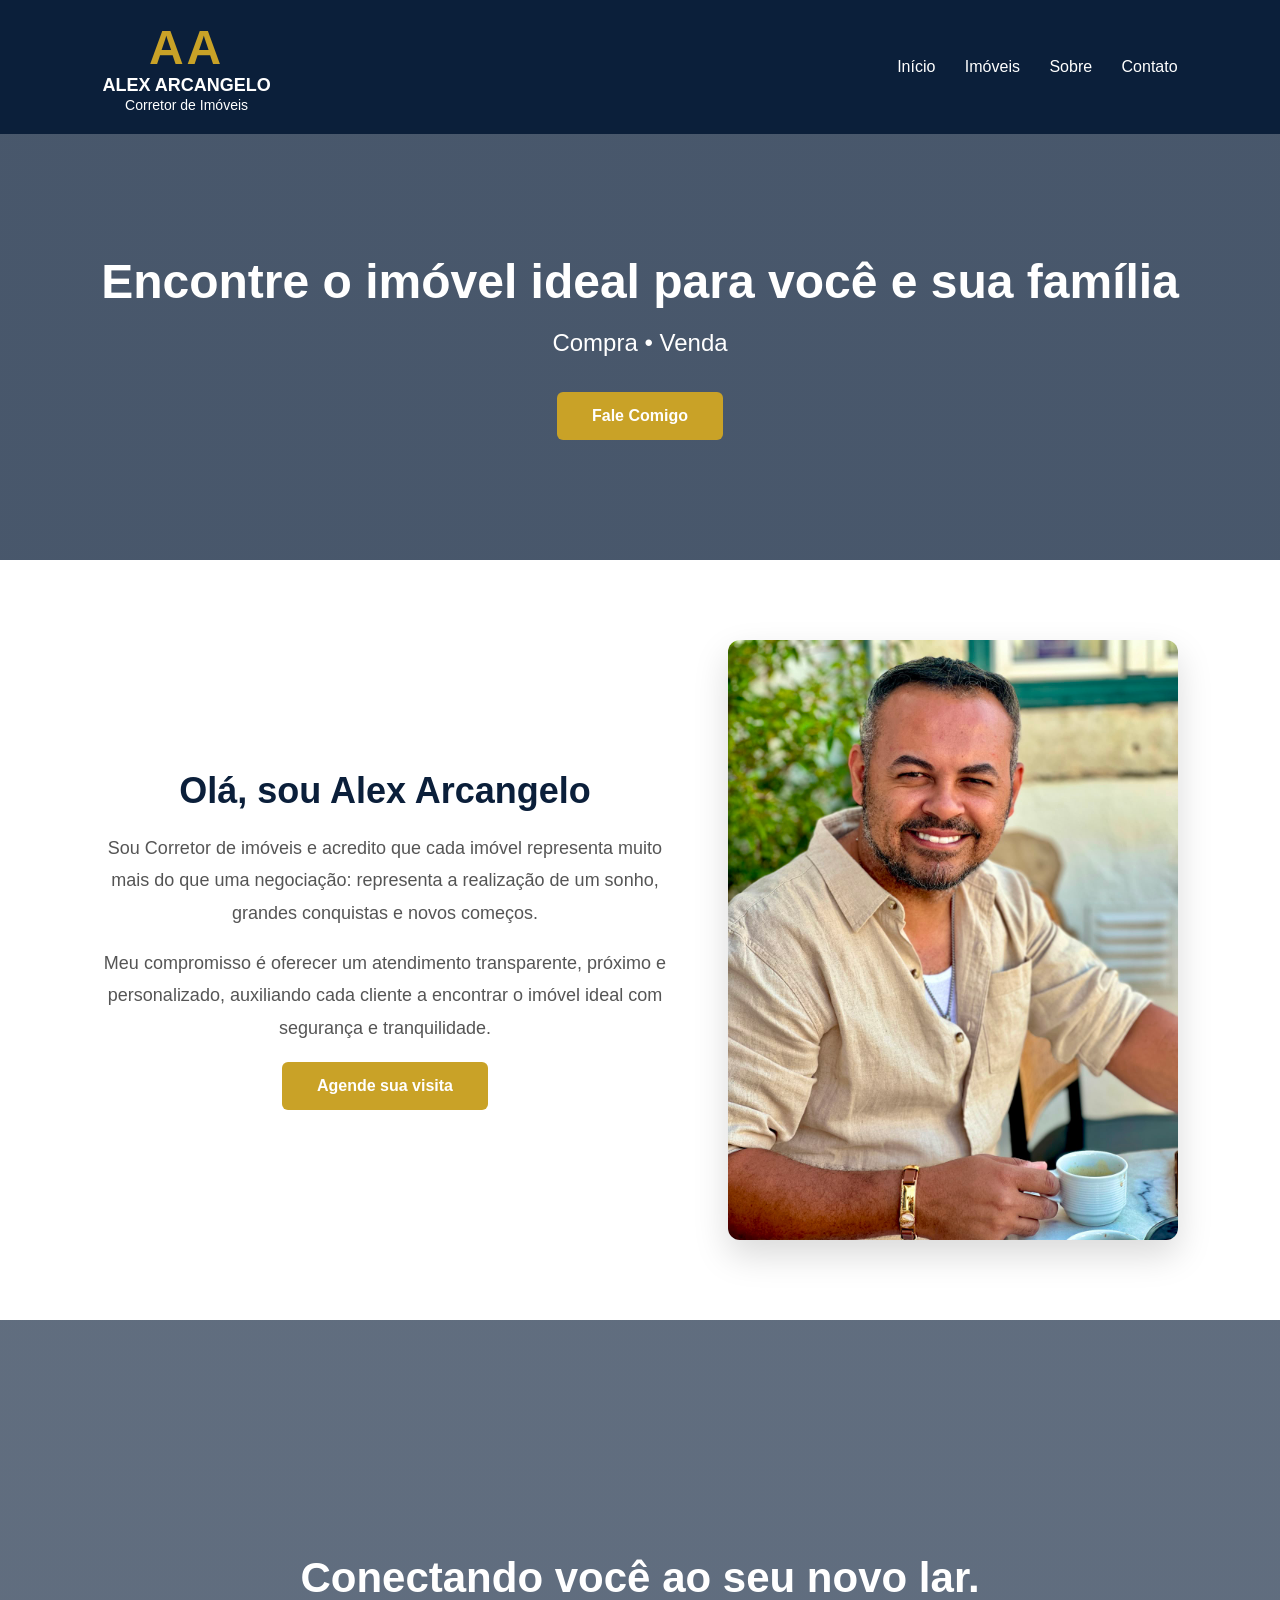
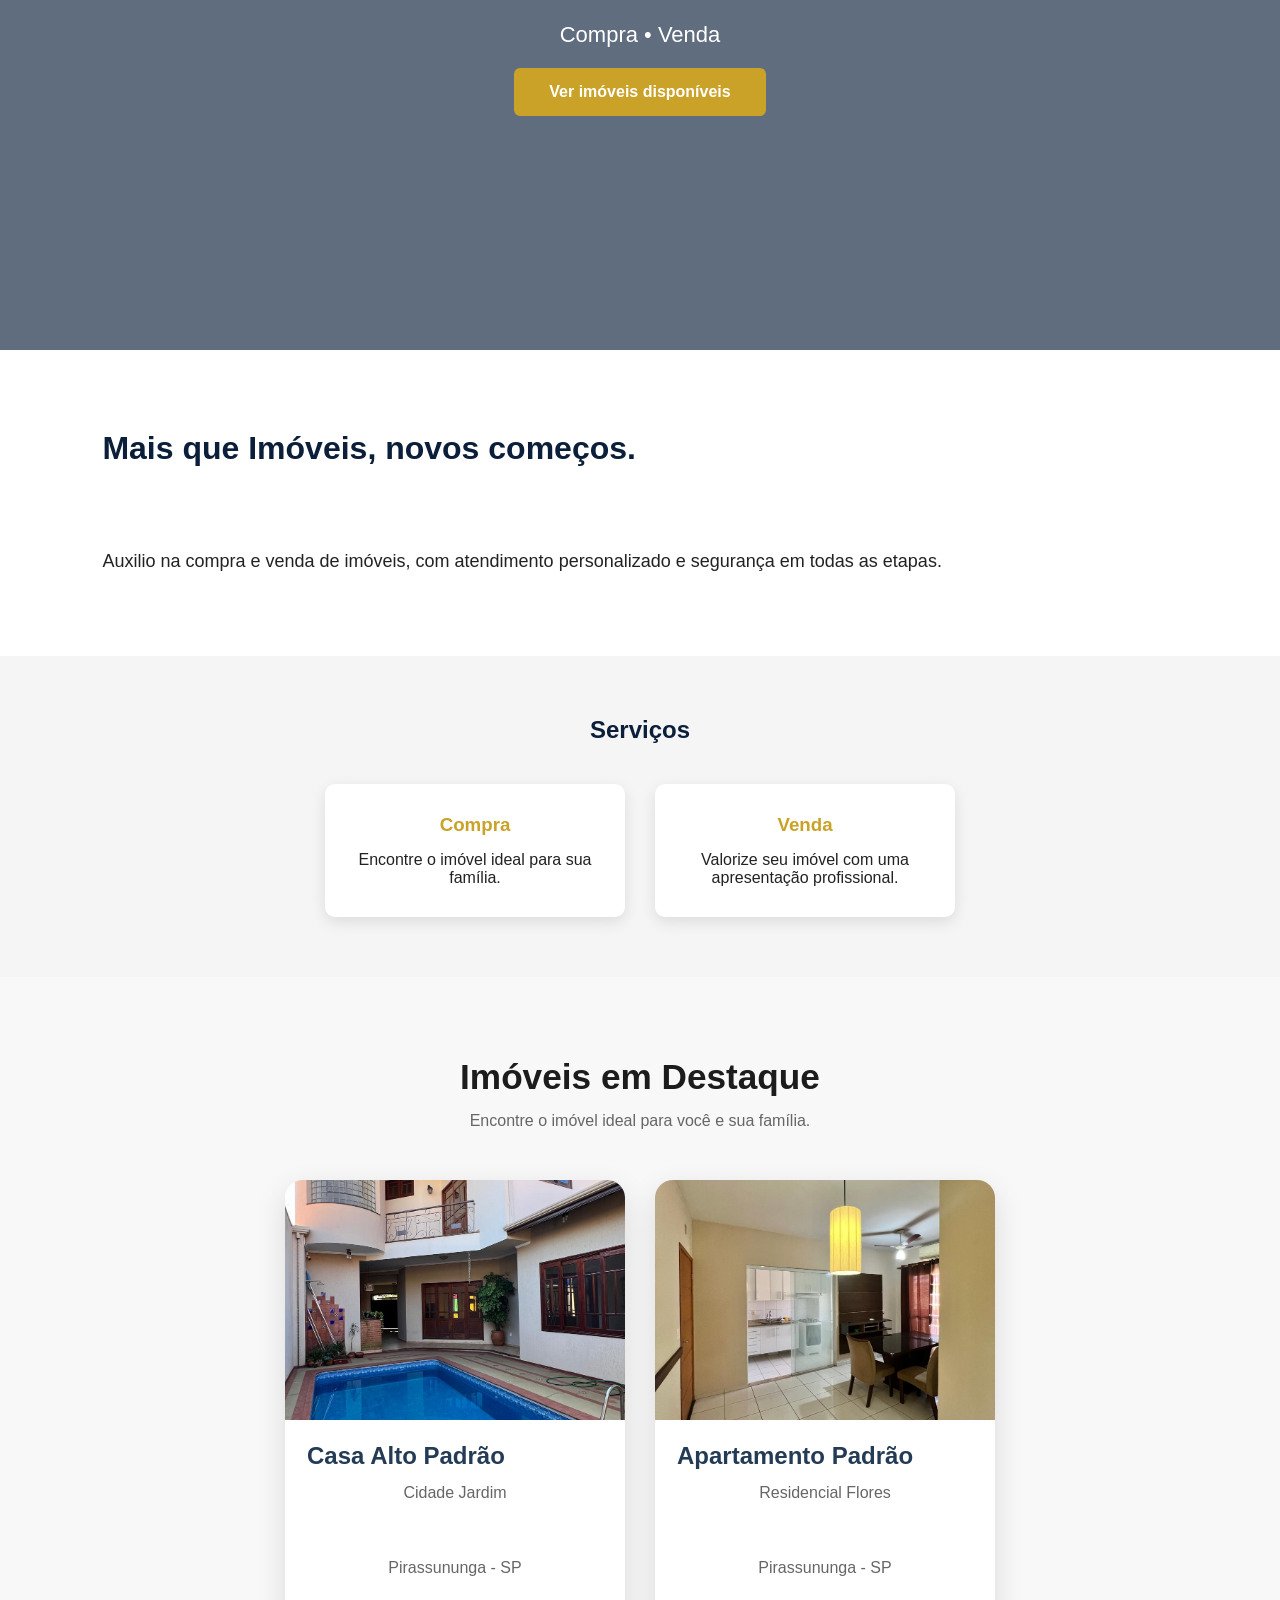
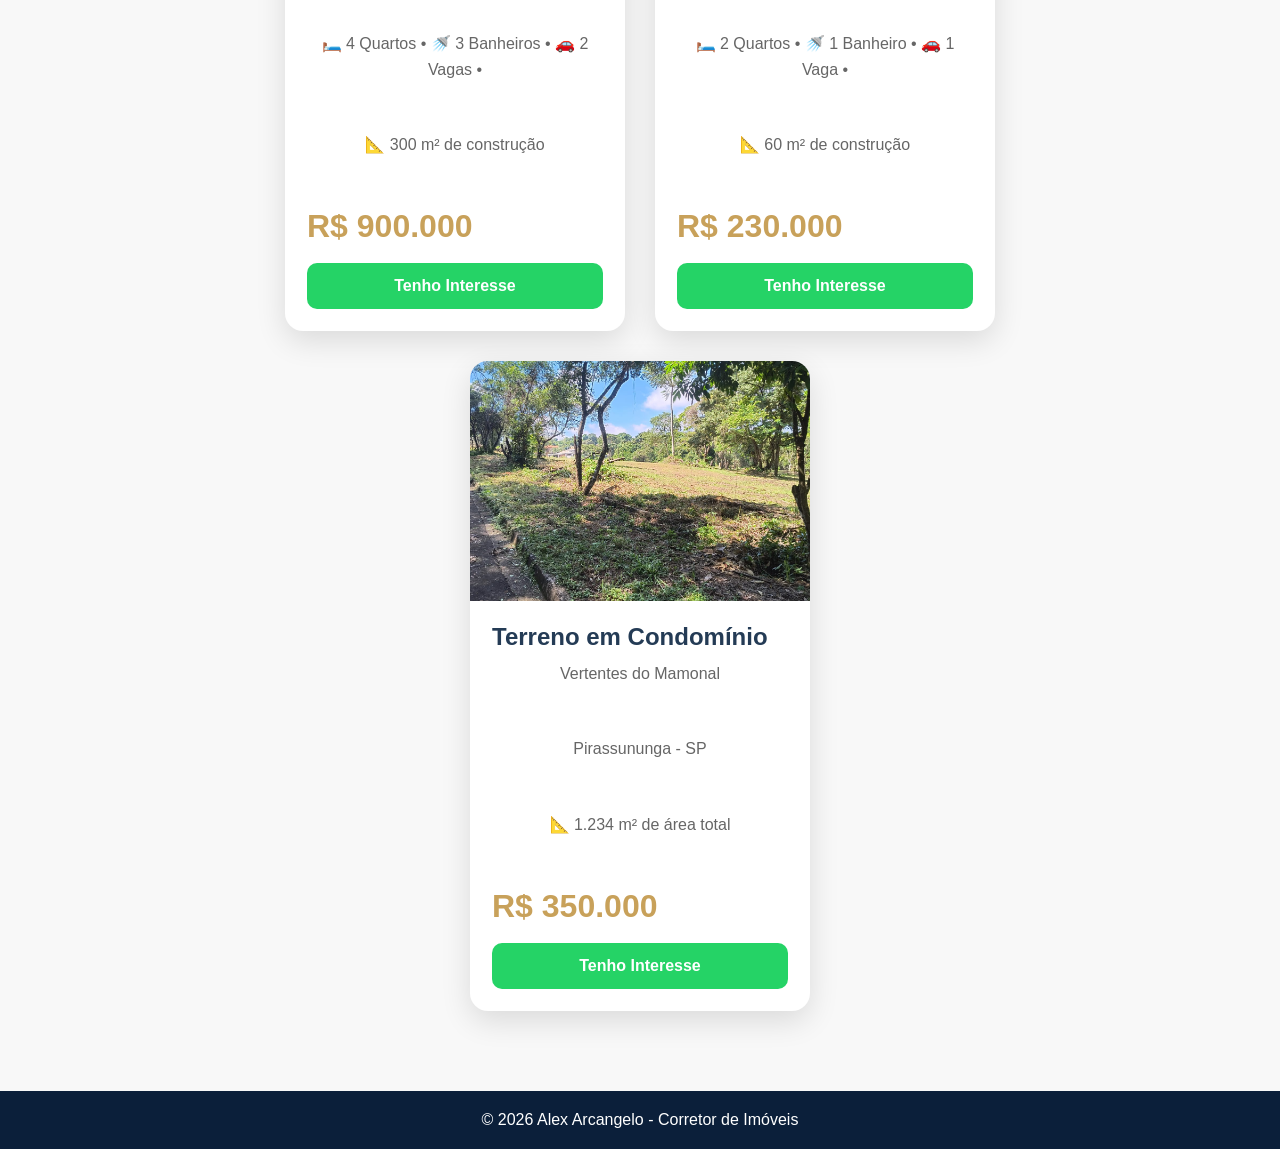
==== index.html @ 47113213 "Add files via upload Primeira versão do site" ====
<!DOCTYPE html>
<html lang="pt-BR">

<head>
    <meta charset="UTF-8">
    <meta name="viewport" content="width=device-width, initial-scale=1.0">
    <title>Alex Arcangelo | Corretor de Imóveis</title>
    <link rel="stylesheet" href="css/style.css">
</head>

<body>

<header>
    <div class="logo">
        <h1>AA</h1>
        <p>ALEX ARCANGELO</p>
        <span>Corretor de Imóveis</span>
    </div>

    <nav>
        <a href="#">Início</a>
        <a href="Imoveis.html">Imóveis</a>
        <a href="#">Sobre</a>
        <a href="contato.html">Contato</a>
    </nav>
</header>

<section class="hero">
    <h2>Encontre o imóvel ideal para você e sua família</h2>

    <p>Compra • Venda </p>

    <a href="https://wa.me/5519991650847" class="botao" target="_blank" rel="noopener">
        Fale Comigo
    </a>
</section>

<section class="sobre">

    <div class="sobre-texto">

        <h2>Olá, sou Alex Arcangelo</h2>

        <p>
            Sou Corretor de imóveis e acredito que cada imóvel representa muito mais do que uma negociação: representa a realização de um sonho, grandes conquistas e novos começos.
        </p>

        <p>
            Meu compromisso é oferecer um atendimento transparente, próximo e personalizado, auxiliando cada cliente a encontrar o imóvel ideal com segurança e tranquilidade.
        </p>

        <a href="https://wa.me/5519991650847" class="botao" target="_blank" rel="noopener">
            Agende sua visita
        </a>

    </div>

    <img src="images/alex.jpg" alt="Alex Arcangelo">

</section>


<section class="banner">

    <div class="banner-texto">
        <h2>Conectando você ao seu novo lar.</h2>

        <p>
            Compra • Venda
        </p>

        <a class="botao" href="#imoveis">
            Ver imóveis disponíveis
        </a>
    
    </div>

</section>


<section class="sobre">

<h2>Mais que Imóveis, novos começos.</h2>

<p>
Auxilio na compra e venda de imóveis, com atendimento personalizado e segurança em todas as etapas.
</p>

</section>

<section class="servicos">

<h2>Serviços</h2>

<div class="cards">

<div>
<h3>Compra</h3>
<p>Encontre o imóvel ideal para sua família.</p>
</div>

<div>
<h3>Venda</h3>
<p>Valorize seu imóvel com uma apresentação profissional.</p>
</div>

</div>

</section>


<!-- IMÓVEIS EM DESTAQUE -->
<section id="imoveis" class="imoveis">
    <div class="container">

        <h2>Imóveis em Destaque</h2>

        <p class="subtitulo">
            Encontre o imóvel ideal para você e sua família.
        </p>

        <div class="cards-imoveis">

            <!-- Imóvel 1 -->
            <article class="card-imovel">
                <img src="images/imovel1.jpg" alt="Casa à venda">

                <div class="card-conteudo">

                                   
                    <div class="card-info">

                        <h3>Casa Alto Padrão</h3>

                        <p> Cidade Jardim</p>

                        <p> Pirassununga - SP</p>

                        <p>             
                                      
                           🛏️ 4 Quartos •

                            🚿 3 Banheiros •

                            🚗 2 Vagas •
                        </p>

                        <p>📐 300 m² de construção</p>

                        <div class="preco">
                            R$ 900.000
                        </div>

                        <a class="botao-whatsapp"
                        href="https://wa.me/5519991650847"
                        target="_blank"
                        rel="noopener">
                        Tenho Interesse
                        </a>

                    </div>

                    
                </div>

            </article>

            <!-- Imóvel 2 -->
            <article class="card-imovel">
                <img src="images/imovel2.jpg" alt="Apartamento">

                <div class="card-conteudo">

                
                    <div class="card-info">

                        <h3>Apartamento Padrão</h3>

                        <p> Residencial Flores</p>

                        <p> Pirassununga - SP</p>

                        <p>

                           🛏️ 2 Quartos •

                           🚿 1 Banheiro •

                           🚗 1 Vaga •
                        </p>

                        <p>📐 60 m² de construção</p>

                        <div class="preco">
                            R$ 230.000
                        </div>

                        <a class="botao-whatsapp"
                        href="https://wa.me/5519991650847"
                        target="_blank"
                        rel="noopener">
                        Tenho Interesse
                        </a>
                        
                        
                    </div>

                    
                </div>

            </article>

            <!-- Imóvel 3 -->
            <article class="card-imovel">
                <img src="images/imovel3.jpg" alt="Terreno">

                <div class="card-conteudo">

                                              
                    <div class="card-info">

                        <h3>Terreno em Condomínio</h3>

                        <p> Vertentes do Mamonal</p>

                        <p> Pirassununga - SP</p>

                        <p>📐 1.234 m² de área total</p>

                        <div class="preco">
                            R$ 350.000
                        </div>

                        <a class="botao-whatsapp"
                        href="https://wa.me/5519991650847"
                        target="_blank"
                        rel="noopener">
                        Tenho Interesse
                        </a>
                        

                    </div>

                                        
                </div>

            </article>

        </div>

    </div>
</section>

<footer>
<p>
&copy; 2026 Alex Arcangelo - Corretor de Imóveis
</p>


</footer>

<script src="js/script.js"></script>

</body>

</html>
---- css/style.css ----
* {
    margin: 0;
    padding: 0;
    box-sizing: border-box;
    font-family: Arial, Helvetica, sans-serif;
}

body {

    color: #222;

    background-color: #ffffff;
    
    overflow-x:hidden;
    
}

/* CABEÇALHO */

header {
    width: 100%;
    padding: 20px 8%;
    display: flex;
    justify-content: space-between;
    align-items: center;
    background-color: #0b1f3a;
    color: white;
}

   
.logo {
    text-align: center;
}

.logo h1 {
    font-size: 48px;
    color: #c9a227;
    letter-spacing: 3px;
}

.logo p {
    font-size: 18px;
    font-weight: bold;
}

.logo span {
    font-size: 14px;
}


/* MENU */

nav a {
    color: white;
    text-decoration: none;
    margin-left: 25px;
    font-size: 16px;
}

nav a:hover {
    color:#c9a227;
}


/* BANNER */

.banner {

    height: 70vh;

    background:
    linear-gradient(
    rgba(11,31,58,0.65),
    rgba(11,31,58,0.65)
    ),
    url("../images/casa.jpg");

    background-size: cover;
    background-position: center;

    text-align: center;
    color: white;

    display:flex;
    justify-content:center;
    align-items:center;
    padding:20px;

}


.banner-texto h2 {

    font-size: 42px;
    max-width: 700px;

}


.banner-texto p {

    font-size: 22px;
    margin: 20px 0;

}


.botao {

    display: inline-block;
    padding: 15px 30px;

    background-color: #c9a227;
    color: white;

    text-decoration: none;
    border-radius: 5px;

    font-weight: bold;

}


/* SOBRE */

.sobre {

    padding: 60px 10%;
    text-align: center;

}


.sobre h2 {

    color: #0b1f3a;
    font-size: 32px;
    margin-bottom: 20px;

}


.sobre p {

    font-size: 18px;
    line-height: 1.6;

}


/* SERVIÇOS */

.servicos {

    padding: 60px 10%;
    background-color: #f5f5f5;
    text-align: center;

}


.servicos h2 {

    color: #0b1f3a;
    margin-bottom: 40px;

}


.cards {

    display: flex;
    justify-content: center;
    gap: 30px;

}


.cards div {

    background:white;
    padding:30px;
    width:300px;

    border-radius:10px;

    box-shadow:0 5px 15px rgba(0,0,0,0.1)

}


.cards h3 {

    color:#c9a227;
    margin-bottom:15px;

}


/* RODAPÉ */

footer {

    background:#0b1f3a;
    color:white;

    text-align:center;

    padding:20px;

}


/* HERO */

.hero {
    background: linear-gradient(rgba(11,31,58,0.75), rgba(11,31,58,0.75)),
    url("../images/banner.jpg") center/cover;
    color: white;
    text-align: center;
    padding: 120px 20px;
}

.hero h2 {
    font-size: 48px;
    margin-bottom: 20px;
}

.hero p {
    font-size: 24px;
    margin-bottom: 35px;
}

.botao {
    display: inline-block;
    background: #c9a227;
    color: white;
    text-decoration: none;
    padding: 15px 35px;
    border-radius: 6px;
    font-weight: bold;
    transition: 0.3s;
}

.botao:hover {
    background: #a8841d;
}

/* SOBRE */

.sobre {
    padding: 80px 8%;
    display: flex;
    justify-content: space-between;
    align-items: center;
    gap: 60px;
    flex-wrap: wrap;
}

.sobre-texto {
    flex: 1;
    min-width: 300px;
}

.sobre-texto h2 {
    font-size: 36px;
    color: #0b1f3a;
    margin-bottom: 20px;
}

.sobre-texto p {
    font-size: 18px;
    line-height: 1.8;
    margin-bottom: 18px;
    color: #555;
}

.sobre img {
    flex: 1;
    max-width: 450px;
    width: 100%;
    border-radius: 12px;
    box-shadow: 0 15px 35px rgba(0,0,0,.15);

}


/* ===========================
   IMÓVEIS EM DESTAQUE
=========================== */

.imoveis {
    padding: 80px 8%;
    background: #f8f8f8;
}

.imoveis h2 {
    text-align: center;
    font-size: 2.2rem;
    color: #1c1c1c;
    margin-bottom: 15px;
}

.imoveis p {
    text-align: center;
    color: #666;
    margin-bottom: 50px;
}

.cards-imoveis{
    display:flex;
    gap:30px;
    justify-content:center;
    flex-wrap:wrap;
    margin-top:40px;
}

.card-imovel{
    background:#ffffff;
    width:340px;
    border-radius:18px;
    overflow:hidden;
    box-shadow:0 10px 30px rgba(0,0,0,.12);
    transition:
        transform .3s
        box-shadow .3s
}

.card-imovel:hover{
    transform:translateY(-8px);
    box-shadow:0 18px 40px rgba(0,0,0,.20);

}

.card-imovel img{
    width:100%;
    height:240px;
    object-fit:cover;
    display:block;
}

.card-conteudo{
    padding:22px;
}

.card-info h3{
    font-size:24px;
    color:#243b55;
    margin-bottom:10px;
}

.card-info p{
    color:#666;
    line-height:1.6;
}

.preco {
    font-size:32px;
    font-weight:bold;
    color:#c8a15a;
    margin:18px 0;
}

.botao-whatsapp{
    display:block;
    text-align:center;
    background:#25D366;
    color:white;
    padding:14px;
    border-radius:10px;
    text-decoration:none;
    font-weight:bold;
    transition:.3s;
}

.botao-whatsapp:hover{
    background:#1da851;
}

.pagina-imovel{
    max-width:1200px;
    margin:60px auto;
    padding:0 8%;
}

.pagina-imovel img{
    width:100%;
    border-radius:15px;
    margin-bottom:35px;
}

.info-imovel h2{
    font-size:2.2rem;
    margin-bottom:15px;
}

.info-imovel h3{
    color:#c89b3c;
    font-size:2rem;
    margin-bottom:25px;
}

.info-imovel p{
    margin-bottom:15px;
    line-height:1.8;
}

.galeria{

margin-bottom:40px;

}

#fotoPrincipal{

width:100%;
border-radius:15px;
margin-bottom:20px;

}

.miniaturas{

display:flex;
gap:15px;
flex-wrap:wrap;

}

.miniaturas img{

width:130px;
height:90px;
object-fit:cover;
cursor:pointer;
border-radius:10px;
transition:.3s;

}

.miniaturas img:hover{

transform:scale(1.05);

}

/* ==========================

RESPONSIVIDADE

========================== */

@media (max-width:768px){

header{

    flex-direction:column;

    gap:20px;

}

nav{

    display:flex;

    flex-direction:column;

    gap:15px;

    text-align:center;

}

nav a{

    margin-left:0;

}

.hero{

    padding:80px 20px;

}

.hero h2{

    font-size:34px;

}

.hero p{

    font-size:22px;

}

.banner{

    height:auto;

    padding:80px 20px;

}

.banner-texto h2{

    font-size:30px;

}

.banner-texto p{

    font-size:18px;

}

.sobre{

    flex-direction:column;

    text-align:center;

}

.cards{

    flex-direction:column;

    align-items:center;

}

.card-imovel{

    width:100%;

    max-width:380px;

}

.logo h1{

    font-size:40px;

}

}
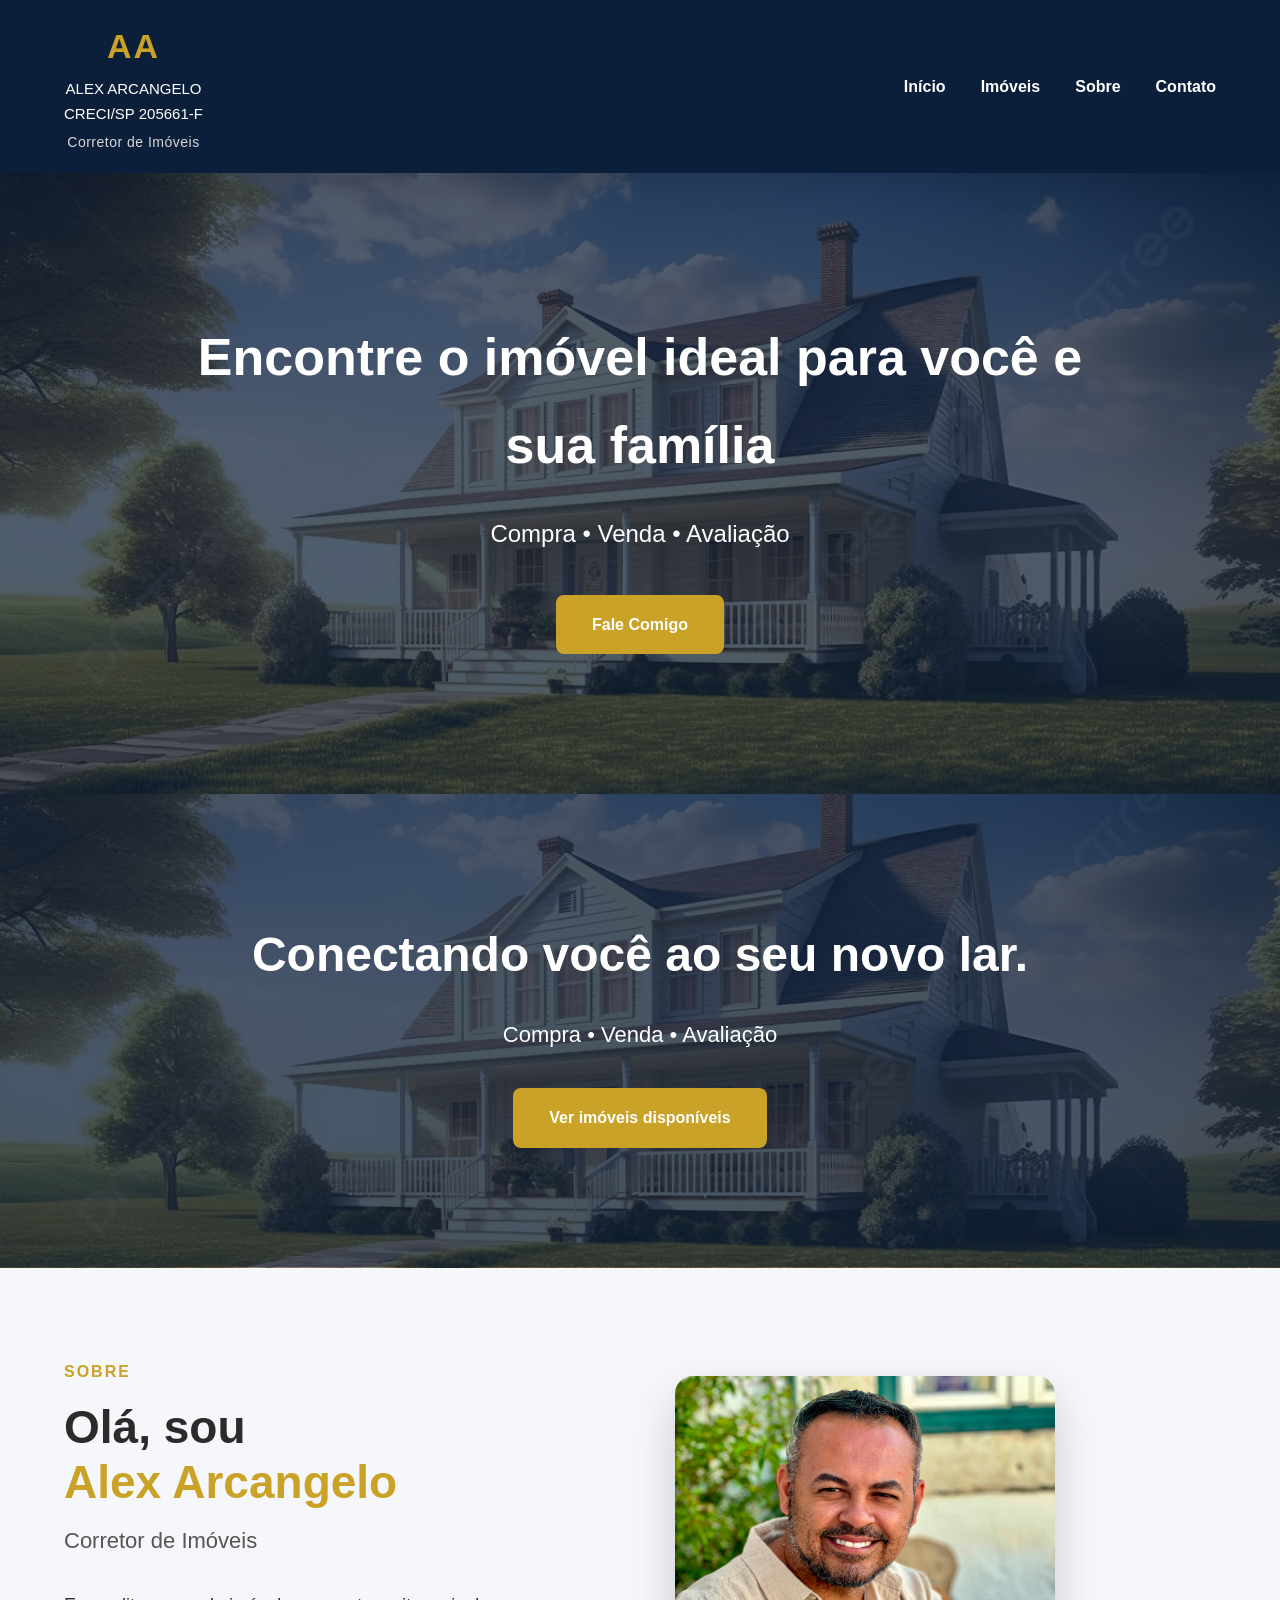
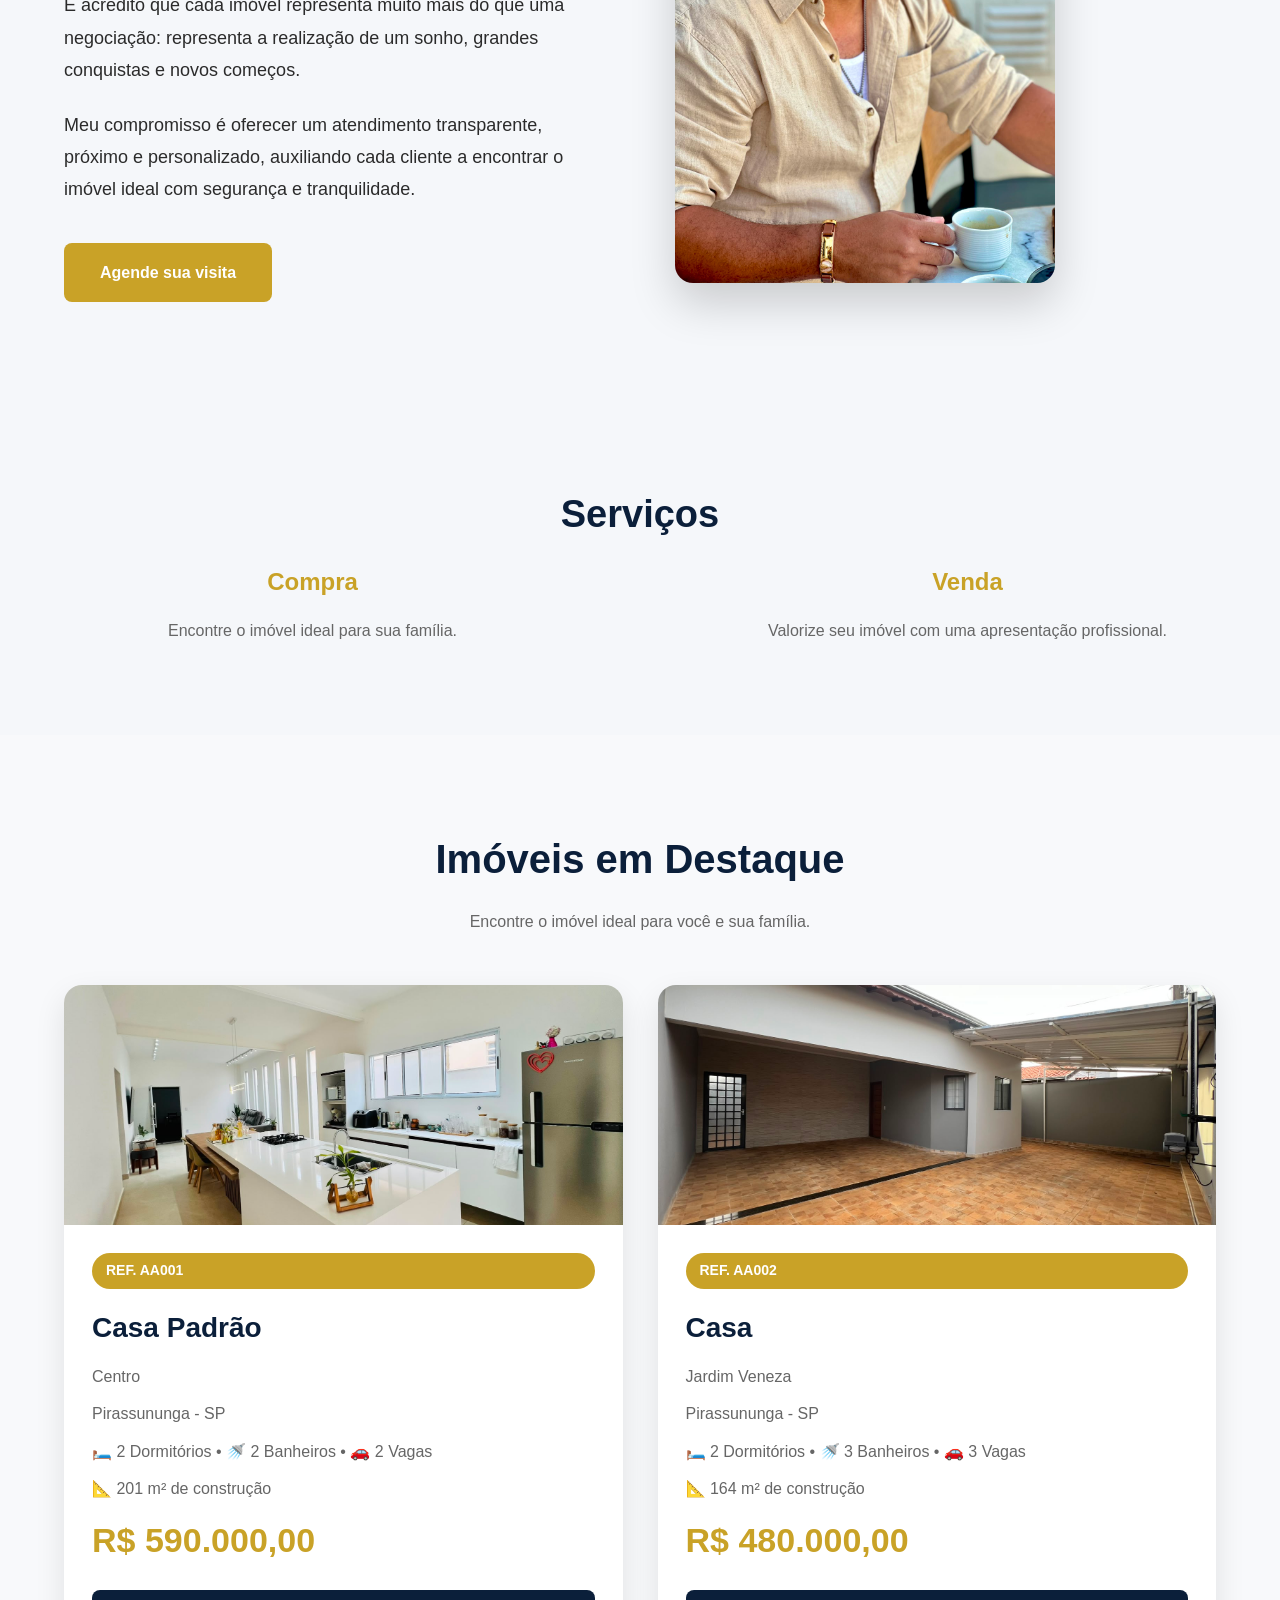
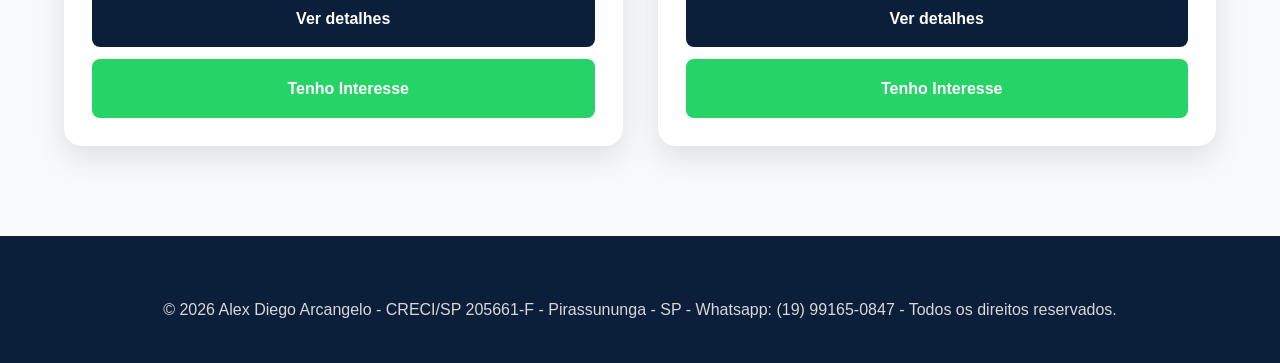
==== commit 8dcd7f0a: "Backup da versao atual do site" ====
--- a/index.html
+++ b/index.html
@@ -1,266 +1,310 @@
-<!DOCTYPE html>
-<html lang="pt-BR">
-
-<head>
-    <meta charset="UTF-8">
-    <meta name="viewport" content="width=device-width, initial-scale=1.0">
-    <title>Alex Arcangelo | Corretor de Imóveis</title>
-    <link rel="stylesheet" href="css/style.css">
-</head>
-
-<body>
-
-<header>
-    <div class="logo">
-        <h1>AA</h1>
-        <p>ALEX ARCANGELO</p>
-        <span>Corretor de Imóveis</span>
-    </div>
-
-    <nav>
-        <a href="#">Início</a>
-        <a href="Imoveis.html">Imóveis</a>
-        <a href="#">Sobre</a>
-        <a href="contato.html">Contato</a>
-    </nav>
-</header>
-
-<section class="hero">
-    <h2>Encontre o imóvel ideal para você e sua família</h2>
-
-    <p>Compra • Venda </p>
-
-    <a href="https://wa.me/5519991650847" class="botao" target="_blank" rel="noopener">
-        Fale Comigo
-    </a>
-</section>
-
-<section class="sobre">
-
-    <div class="sobre-texto">
-
-        <h2>Olá, sou Alex Arcangelo</h2>
-
-        <p>
-            Sou Corretor de imóveis e acredito que cada imóvel representa muito mais do que uma negociação: representa a realização de um sonho, grandes conquistas e novos começos.
-        </p>
-
-        <p>
-            Meu compromisso é oferecer um atendimento transparente, próximo e personalizado, auxiliando cada cliente a encontrar o imóvel ideal com segurança e tranquilidade.
-        </p>
-
-        <a href="https://wa.me/5519991650847" class="botao" target="_blank" rel="noopener">
-            Agende sua visita
-        </a>
-
-    </div>
-
-    <img src="images/alex.jpg" alt="Alex Arcangelo">
-
-</section>
-
-
-<section class="banner">
-
-    <div class="banner-texto">
-        <h2>Conectando você ao seu novo lar.</h2>
-
-        <p>
-            Compra • Venda
-        </p>
-
-        <a class="botao" href="#imoveis">
-            Ver imóveis disponíveis
-        </a>
-    
-    </div>
-
-</section>
-
-
-<section class="sobre">
-
-<h2>Mais que Imóveis, novos começos.</h2>
-
-<p>
-Auxilio na compra e venda de imóveis, com atendimento personalizado e segurança em todas as etapas.
-</p>
-
-</section>
-
-<section class="servicos">
-
-<h2>Serviços</h2>
-
-<div class="cards">
-
-<div>
-<h3>Compra</h3>
-<p>Encontre o imóvel ideal para sua família.</p>
-</div>
-
-<div>
-<h3>Venda</h3>
-<p>Valorize seu imóvel com uma apresentação profissional.</p>
-</div>
-
-</div>
-
-</section>
-
-
-<!-- IMÓVEIS EM DESTAQUE -->
-<section id="imoveis" class="imoveis">
-    <div class="container">
-
-        <h2>Imóveis em Destaque</h2>
-
-        <p class="subtitulo">
-            Encontre o imóvel ideal para você e sua família.
-        </p>
-
-        <div class="cards-imoveis">
-
-            <!-- Imóvel 1 -->
-            <article class="card-imovel">
-                <img src="images/imovel1.jpg" alt="Casa à venda">
-
-                <div class="card-conteudo">
-
-                                   
-                    <div class="card-info">
-
-                        <h3>Casa Alto Padrão</h3>
-
-                        <p> Cidade Jardim</p>
-
-                        <p> Pirassununga - SP</p>
-
-                        <p>             
-                                      
-                           🛏️ 4 Quartos •
-
-                            🚿 3 Banheiros •
-
-                            🚗 2 Vagas •
-                        </p>
-
-                        <p>📐 300 m² de construção</p>
-
-                        <div class="preco">
-                            R$ 900.000
-                        </div>
-
-                        <a class="botao-whatsapp"
-                        href="https://wa.me/5519991650847"
-                        target="_blank"
-                        rel="noopener">
-                        Tenho Interesse
-                        </a>
-
-                    </div>
-
-                    
-                </div>
-
-            </article>
-
-            <!-- Imóvel 2 -->
-            <article class="card-imovel">
-                <img src="images/imovel2.jpg" alt="Apartamento">
-
-                <div class="card-conteudo">
-
-                
-                    <div class="card-info">
-
-                        <h3>Apartamento Padrão</h3>
-
-                        <p> Residencial Flores</p>
-
-                        <p> Pirassununga - SP</p>
-
-                        <p>
-
-                           🛏️ 2 Quartos •
-
-                           🚿 1 Banheiro •
-
-                           🚗 1 Vaga •
-                        </p>
-
-                        <p>📐 60 m² de construção</p>
-
-                        <div class="preco">
-                            R$ 230.000
-                        </div>
-
-                        <a class="botao-whatsapp"
-                        href="https://wa.me/5519991650847"
-                        target="_blank"
-                        rel="noopener">
-                        Tenho Interesse
-                        </a>
-                        
-                        
-                    </div>
-
-                    
-                </div>
-
-            </article>
-
-            <!-- Imóvel 3 -->
-            <article class="card-imovel">
-                <img src="images/imovel3.jpg" alt="Terreno">
-
-                <div class="card-conteudo">
-
-                                              
-                    <div class="card-info">
-
-                        <h3>Terreno em Condomínio</h3>
-
-                        <p> Vertentes do Mamonal</p>
-
-                        <p> Pirassununga - SP</p>
-
-                        <p>📐 1.234 m² de área total</p>
-
-                        <div class="preco">
-                            R$ 350.000
-                        </div>
-
-                        <a class="botao-whatsapp"
-                        href="https://wa.me/5519991650847"
-                        target="_blank"
-                        rel="noopener">
-                        Tenho Interesse
-                        </a>
-                        
-
-                    </div>
-
-                                        
-                </div>
-
-            </article>
-
-        </div>
-
-    </div>
-</section>
-
-<footer>
-<p>
-&copy; 2026 Alex Arcangelo - Corretor de Imóveis
-</p>
-
-
-</footer>
-
-<script src="js/script.js"></script>
-
-</body>
-
+<!DOCTYPE html>
+<html lang="pt-BR">
+
+<head>
+    <meta charset="UTF-8">
+    <meta name="viewport" content="width=device-width, initial-scale=1.0">
+    <title>Alex Arcangelo | Corretor de Imóveis</title>
+    <meta name="description"
+    content="Corretor de imóveis em Pirassununga. Compra, venda e avaliaçãode imóveis com atendimento persnalizado.">
+    <meta name="keywords"
+    content="imóveis, Pirassununga, corretor, casa, apartamento, terreno">
+    <meta name="author"
+    content="Alex Arcangelo">
+
+    <meta property="og:title"
+    content="Alex Arcangelo | Corretor de Imóveis">
+
+    <meta property="og:description"
+    content="Encontre o imóvel ideal para você.">
+
+    <meta property="og:image"
+    content="images/capa-compartilhamento.jpg">
+
+    <meta property="og:type"
+    content="website">
+
+    <link rel="stylesheet" href="css/style.css">
+    <link rel="icon" href="images/favicon.png">
+</head>
+
+<body>
+
+<header>
+
+    <div class="container">
+
+        <div class="logo">
+
+            <h1>AA</h1>
+
+            <p>ALEX ARCANGELO</p>
+
+            <p>CRECI/SP 205661-F</p>
+
+            <span>Corretor de Imóveis</span>
+
+        </div>
+
+        <nav>
+
+            <ul>
+
+                <li><a href="index.html">Início</a></li>
+
+                <li><a href="imoveis.html">Imóveis</a></li>
+
+                <li><a href="sobre.html">Sobre</a></li>
+
+                <li><a href="contato.html">Contato</a></li>
+
+            </ul>
+
+        </nav>
+
+    </div>
+
+</header>
+
+<main>
+
+<section class="hero">
+    <h2>Encontre o imóvel ideal para você e sua família</h2>
+
+    <p>Compra • Venda • Avaliação</p>
+
+    <a href="https://wa.me/5519991650847" class="botao" target="_blank" rel="noopener">
+        Fale Comigo
+    </a>
+</section>
+
+
+<section class="banner">
+
+    <div class="container">
+
+    <div class="banner-texto">
+
+        <h2>Conectando você ao seu novo lar.</h2>
+
+        <p>
+            Compra • Venda • Avaliação 
+        </p>
+
+        <a class="botao" href="imoveis.html">
+            Ver imóveis disponíveis
+        </a>
+    </div>
+    
+    </div>
+
+</section>
+
+
+<section class="sobre">
+
+    <div class="container">
+        
+        <div class="sobre-grid">
+
+            <div class="sobre-texto">
+
+                <span class="titulo-pequeno">
+                    SOBRE 
+                </span>
+
+                <h2>
+                    Olá, sou 
+                    <span>Alex Arcangelo</span>
+                </h2>
+
+                <h3>Corretor de Imóveis</h3>
+
+                <p>
+                    E acredito que cada imóvel representa muito mais do que uma negociação: representa a realização de um sonho, grandes conquistas e novos começos.
+                </p>
+
+                <p>
+                    Meu compromisso é oferecer um atendimento transparente, próximo e personalizado, auxiliando cada cliente a encontrar o imóvel ideal com segurança e tranquilidade.
+                </p>
+
+                <a href="https://wa.me/5519991650847" class="botao">
+                    Agende sua visita
+                </a>
+
+            </div>
+
+            <div class="sobre-foto">
+
+                <img src="images/alex.jpg" alt="Alex Arcangelo">
+
+            </div>
+
+        </div>
+
+    </div>
+
+</section>
+
+
+<section class="servicos">
+
+<h2>Serviços</h2>
+
+<div class="cards">
+
+<div>
+<h3>Compra</h3>
+<p>Encontre o imóvel ideal para sua família.</p>
+</div>
+
+<div>
+<h3>Venda</h3>
+<p>Valorize seu imóvel com uma apresentação profissional.</p>
+</div>
+
+</div>
+
+</section>
+
+
+<!-- IMÓVEIS EM DESTAQUE -->
+<section id="imoveis" class="imoveis">
+    <div class="container">
+
+        <h2>Imóveis em Destaque</h2>
+
+        <p class="subtitulo">
+            Encontre o imóvel ideal para você e sua família.
+        </p>
+
+        <div class="cards-imoveis">
+
+    <!-- IMÓVEL AA001 -->
+    <article class="card-imovel">
+
+        <img src="images/aa001/capa.jpg"
+             alt="Casa Padrão à venda no Centro de Pirassununga">
+
+        <div class="card-conteudo">
+
+            <div class="card-info">
+
+                <span class="codigo">
+                    REF. AA001
+                </span>
+
+                <h3>Casa Padrão</h3>
+
+                <p>Centro</p>
+
+                <p>Pirassununga - SP</p>
+
+                <p>
+                    🛏️ 2 Dormitórios •
+                    🚿 2 Banheiros •
+                    🚗 2 Vagas
+                </p>
+
+                <p>
+                    📐 201 m² de construção
+                </p>
+
+                <div class="preco">
+                    R$ 590.000,00
+                </div>
+
+                <a href="aa001.html" class="botao-card">
+                    Ver detalhes
+                </a>
+
+                <a class="botao-whatsapp"
+                   href="https://wa.me/5519991650847?text=Olá! Tenho interesse no imóvel AA001."
+                   target="_blank"
+                   rel="noopener">
+
+                    <i class="fa-brands fa-whatsapp"></i>
+                    Tenho Interesse
+
+                </a>
+
+            </div>
+
+        </div>
+
+    </article>
+
+
+    <!-- IMÓVEL AA002 -->
+    <article class="card-imovel">
+
+        <img src="images/aa002/capa.jpg"
+             alt="Casa à venda no Jardim Veneza em Pirassununga">
+
+        <div class="card-conteudo">
+
+            <div class="card-info">
+
+                <span class="codigo">
+                    REF. AA002
+                </span>
+
+                <h3>Casa</h3>
+
+                <p>Jardim Veneza</p>
+
+                <p>Pirassununga - SP</p>
+
+                <p>
+                    🛏️ 2 Dormitórios •
+                    🚿 3 Banheiros •
+                    🚗 3 Vagas
+                </p>
+
+                <p>
+                    📐 164 m² de construção
+                </p>
+
+                <div class="preco">
+                    R$ 480.000,00
+                </div>
+
+                <a href="aa002.html" class="botao-card">
+                    Ver detalhes
+                </a>
+
+                <a class="botao-whatsapp"
+                   href="https://wa.me/5519991650847?text=Olá! Tenho interesse no imóvel AA002."
+                   target="_blank"
+                   rel="noopener">
+
+                    <i class="fa-brands fa-whatsapp"></i>
+                    Tenho Interesse
+
+                </a>
+
+            </div>
+
+        </div>
+
+    </article>
+
+</div>
+
+</section>
+
+</main>
+
+<footer>
+<p>
+&copy; 2026 Alex Diego Arcangelo - CRECI/SP 205661-F - Pirassununga - SP - Whatsapp: (19) 99165-0847 - Todos os direitos reservados.
+</p>
+
+
+</footer>
+
+<script src="js/script.js"></script>
+
+</body>
+
 </html>        
--- a/css/style.css
+++ b/css/style.css
@@ -1,549 +1,1615 @@
-* {
-    margin: 0;
-    padding: 0;
-    box-sizing: border-box;
-    font-family: Arial, Helvetica, sans-serif;
-}
-
-body {
-
-    color: #222;
-
-    background-color: #ffffff;
-    
-    overflow-x:hidden;
-    
-}
-
-/* CABEÇALHO */
-
-header {
-    width: 100%;
-    padding: 20px 8%;
-    display: flex;
-    justify-content: space-between;
-    align-items: center;
-    background-color: #0b1f3a;
-    color: white;
-}
-
-   
-.logo {
-    text-align: center;
-}
-
-.logo h1 {
-    font-size: 48px;
-    color: #c9a227;
-    letter-spacing: 3px;
-}
-
-.logo p {
-    font-size: 18px;
-    font-weight: bold;
-}
-
-.logo span {
-    font-size: 14px;
-}
-
-
-/* MENU */
-
-nav a {
-    color: white;
-    text-decoration: none;
-    margin-left: 25px;
-    font-size: 16px;
-}
-
-nav a:hover {
-    color:#c9a227;
-}
-
-
-/* BANNER */
-
-.banner {
-
-    height: 70vh;
-
-    background:
-    linear-gradient(
-    rgba(11,31,58,0.65),
-    rgba(11,31,58,0.65)
-    ),
-    url("../images/casa.jpg");
-
-    background-size: cover;
-    background-position: center;
-
-    text-align: center;
-    color: white;
-
-    display:flex;
-    justify-content:center;
-    align-items:center;
-    padding:20px;
-
-}
-
-
-.banner-texto h2 {
-
-    font-size: 42px;
-    max-width: 700px;
-
-}
-
-
-.banner-texto p {
-
-    font-size: 22px;
-    margin: 20px 0;
-
-}
-
-
-.botao {
-
-    display: inline-block;
-    padding: 15px 30px;
-
-    background-color: #c9a227;
-    color: white;
-
-    text-decoration: none;
-    border-radius: 5px;
-
-    font-weight: bold;
-
-}
-
-
-/* SOBRE */
-
-.sobre {
-
-    padding: 60px 10%;
-    text-align: center;
-
-}
-
-
-.sobre h2 {
-
-    color: #0b1f3a;
-    font-size: 32px;
-    margin-bottom: 20px;
-
-}
-
-
-.sobre p {
-
-    font-size: 18px;
-    line-height: 1.6;
-
-}
-
-
-/* SERVIÇOS */
-
-.servicos {
-
-    padding: 60px 10%;
-    background-color: #f5f5f5;
-    text-align: center;
-
-}
-
-
-.servicos h2 {
-
-    color: #0b1f3a;
-    margin-bottom: 40px;
-
-}
-
-
-.cards {
-
-    display: flex;
-    justify-content: center;
-    gap: 30px;
-
-}
-
-
-.cards div {
-
-    background:white;
-    padding:30px;
-    width:300px;
-
-    border-radius:10px;
-
-    box-shadow:0 5px 15px rgba(0,0,0,0.1)
-
-}
-
-
-.cards h3 {
-
-    color:#c9a227;
-    margin-bottom:15px;
-
-}
-
-
-/* RODAPÉ */
-
-footer {
-
-    background:#0b1f3a;
-    color:white;
-
-    text-align:center;
-
-    padding:20px;
-
-}
-
-
-/* HERO */
-
-.hero {
-    background: linear-gradient(rgba(11,31,58,0.75), rgba(11,31,58,0.75)),
-    url("../images/banner.jpg") center/cover;
-    color: white;
-    text-align: center;
-    padding: 120px 20px;
-}
-
-.hero h2 {
-    font-size: 48px;
-    margin-bottom: 20px;
-}
-
-.hero p {
-    font-size: 24px;
-    margin-bottom: 35px;
-}
-
-.botao {
-    display: inline-block;
-    background: #c9a227;
-    color: white;
-    text-decoration: none;
-    padding: 15px 35px;
-    border-radius: 6px;
-    font-weight: bold;
-    transition: 0.3s;
-}
-
-.botao:hover {
-    background: #a8841d;
-}
-
-/* SOBRE */
-
-.sobre {
-    padding: 80px 8%;
-    display: flex;
-    justify-content: space-between;
-    align-items: center;
-    gap: 60px;
-    flex-wrap: wrap;
-}
-
-.sobre-texto {
-    flex: 1;
-    min-width: 300px;
-}
-
-.sobre-texto h2 {
-    font-size: 36px;
-    color: #0b1f3a;
-    margin-bottom: 20px;
-}
-
-.sobre-texto p {
-    font-size: 18px;
-    line-height: 1.8;
-    margin-bottom: 18px;
-    color: #555;
-}
-
-.sobre img {
-    flex: 1;
-    max-width: 450px;
-    width: 100%;
-    border-radius: 12px;
-    box-shadow: 0 15px 35px rgba(0,0,0,.15);
-
-}
-
-
-/* ===========================
-   IMÓVEIS EM DESTAQUE
-=========================== */
-
-.imoveis {
-    padding: 80px 8%;
-    background: #f8f8f8;
-}
-
-.imoveis h2 {
-    text-align: center;
-    font-size: 2.2rem;
-    color: #1c1c1c;
-    margin-bottom: 15px;
-}
-
-.imoveis p {
-    text-align: center;
-    color: #666;
-    margin-bottom: 50px;
-}
-
-.cards-imoveis{
-    display:flex;
-    gap:30px;
-    justify-content:center;
-    flex-wrap:wrap;
-    margin-top:40px;
-}
-
-.card-imovel{
-    background:#ffffff;
-    width:340px;
-    border-radius:18px;
-    overflow:hidden;
-    box-shadow:0 10px 30px rgba(0,0,0,.12);
-    transition:
-        transform .3s
-        box-shadow .3s
-}
-
-.card-imovel:hover{
-    transform:translateY(-8px);
-    box-shadow:0 18px 40px rgba(0,0,0,.20);
-
-}
-
-.card-imovel img{
-    width:100%;
-    height:240px;
-    object-fit:cover;
-    display:block;
-}
-
-.card-conteudo{
-    padding:22px;
-}
-
-.card-info h3{
-    font-size:24px;
-    color:#243b55;
-    margin-bottom:10px;
-}
-
-.card-info p{
-    color:#666;
-    line-height:1.6;
-}
-
-.preco {
-    font-size:32px;
-    font-weight:bold;
-    color:#c8a15a;
-    margin:18px 0;
-}
-
-.botao-whatsapp{
-    display:block;
-    text-align:center;
-    background:#25D366;
-    color:white;
-    padding:14px;
-    border-radius:10px;
-    text-decoration:none;
-    font-weight:bold;
-    transition:.3s;
-}
-
-.botao-whatsapp:hover{
-    background:#1da851;
-}
-
-.pagina-imovel{
-    max-width:1200px;
-    margin:60px auto;
-    padding:0 8%;
-}
-
-.pagina-imovel img{
-    width:100%;
-    border-radius:15px;
-    margin-bottom:35px;
-}
-
-.info-imovel h2{
-    font-size:2.2rem;
-    margin-bottom:15px;
-}
-
-.info-imovel h3{
-    color:#c89b3c;
-    font-size:2rem;
-    margin-bottom:25px;
-}
-
-.info-imovel p{
-    margin-bottom:15px;
-    line-height:1.8;
-}
-
-.galeria{
-
-margin-bottom:40px;
-
-}
-
-#fotoPrincipal{
-
-width:100%;
-border-radius:15px;
-margin-bottom:20px;
-
-}
-
-.miniaturas{
-
-display:flex;
-gap:15px;
-flex-wrap:wrap;
-
-}
-
-.miniaturas img{
-
-width:130px;
-height:90px;
-object-fit:cover;
-cursor:pointer;
-border-radius:10px;
-transition:.3s;
-
-}
-
-.miniaturas img:hover{
-
-transform:scale(1.05);
-
-}
-
-/* ==========================
-
-RESPONSIVIDADE
-
-========================== */
-
-@media (max-width:768px){
-
-header{
-
-    flex-direction:column;
-
-    gap:20px;
-
-}
-
-nav{
-
-    display:flex;
-
-    flex-direction:column;
-
-    gap:15px;
-
-    text-align:center;
-
-}
-
-nav a{
-
-    margin-left:0;
-
-}
-
-.hero{
-
-    padding:80px 20px;
-
-}
-
-.hero h2{
-
-    font-size:34px;
-
-}
-
-.hero p{
-
-    font-size:22px;
-
-}
-
-.banner{
-
-    height:auto;
-
-    padding:80px 20px;
-
-}
-
-.banner-texto h2{
-
-    font-size:30px;
-
-}
-
-.banner-texto p{
-
-    font-size:18px;
-
-}
-
-.sobre{
-
-    flex-direction:column;
-
-    text-align:center;
-
-}
-
-.cards{
-
-    flex-direction:column;
-
-    align-items:center;
-
-}
-
-.card-imovel{
-
-    width:100%;
-
-    max-width:380px;
-
-}
-
-.logo h1{
-
-    font-size:40px;
-
-}
-
-}+/* ==========================================================
+   ALEX ARCANGELO - CORRETOR DE IMÓVEIS
+   CSS PREMIUM 2.0
+   Desenvolvido para GitHub Pages
+========================================================== */
+
+
+/* ==========================================================
+   RESET
+========================================================== */
+
+*{
+    margin:0;
+    padding:0;
+    box-sizing:border-box;
+}
+
+html{
+    scroll-behavior:smooth;
+}
+
+body{
+
+    font-family:Arial, Helvetica, sans-serif;
+
+    background:#f5f7fa;
+
+    color:#2b2b2b;
+
+    line-height:1.7;
+
+    overflow-x:hidden;
+
+}
+
+img{
+
+    max-width:100%;
+
+    display:block;
+
+}
+
+a{
+
+    text-decoration:none;
+
+}
+
+ul{
+
+    list-style:none;
+
+}
+
+
+/* ==========================================================
+   VARIÁVEIS
+========================================================== */
+
+:root{
+
+    --azul:#0B1F3A;
+
+    --azul-claro:#163A63;
+
+    --dourado:#C9A227;
+
+    --branco:#FFFFFF;
+
+    --cinza:#f5f7fa;
+
+    --cinza2:#eceff3;
+
+    --texto:#2b2b2b;
+
+    --sombra:0 12px 30px rgba(0,0,0,.10);
+
+    --borda:14px;
+
+    --transicao:.35s;
+
+    --verde:#25D366;
+
+}
+
+
+/* ==========================================================
+   CONTAINER
+========================================================== */
+
+.container{
+
+    width:90%;
+
+    max-width:1200px;
+
+    margin:auto;
+
+}
+
+
+/* ==========================================================
+   CABEÇALHO
+========================================================== */
+
+header{
+
+    position:sticky;
+
+    top:0;
+
+    z-index:999;
+
+    background:var(--azul);
+
+    box-shadow:var(--sombra);
+
+}
+
+header .container{
+
+    display:flex;
+
+    justify-content:space-between;
+
+    align-items:center;
+
+    padding:18px 0;
+
+}
+
+
+/* ==========================================================
+   LOGO
+========================================================== */
+
+.logo{
+
+    text-align:center;
+
+}
+
+.logo h1{
+
+    color:var(--dourado);
+
+    font-size:34px;
+
+    letter-spacing:2px;
+
+}
+
+.logo p{
+
+    color:#fff;
+
+    font-size:15px;
+
+}
+
+.logo span{
+
+    display:block;
+
+    color:#d8d8d8;
+
+    font-size:14px;
+
+    margin-top:4px;
+
+    letter-spacing:.5px;
+
+}
+
+
+/* ==========================================================
+   MENU
+========================================================== */
+
+nav ul{
+
+    display:flex;
+
+    gap:35px;
+
+}
+
+nav a{
+
+    color:white;
+
+    font-weight:600;
+
+    position:relative;
+
+    transition:.3s;
+
+}
+
+nav a::after{
+
+    content:"";
+
+    position:absolute;
+
+    left:0;
+
+    bottom:-6px;
+
+    width:0;
+
+    height:2px;
+
+    background:var(--dourado);
+
+    transition:.3s;
+
+}
+
+nav a:hover::after{
+
+    width:100%;
+
+}
+
+nav a:hover{
+
+    color:var(--dourado);
+}
+
+
+/* ==========================================================
+   HERO
+========================================================== */
+
+.hero{
+
+    background:
+
+    linear-gradient(
+
+    rgba(11,31,58,.72),
+
+    rgba(11,31,58,.72)
+
+    ),
+
+    url("../images/banner.jpg");
+
+    background-size:cover;
+
+    background-position:center;
+
+    color:white;
+
+    text-align:center;
+
+    padding:140px 20px;
+
+}
+
+.hero h2{
+
+    font-size:52px;
+
+    max-width:900px;
+
+    margin:auto;
+
+    margin-bottom:25px;
+
+}
+
+.hero p{
+
+    font-size:24px;
+
+    margin-bottom:40px;
+
+}
+
+
+/* ==========================================================
+   BOTÕES
+========================================================== */
+
+.botao{
+
+    display:inline-block;
+
+    background:var(--dourado);
+
+    color:white;
+
+    padding:16px 36px;
+
+    border-radius:8px;
+
+    font-weight:bold;
+
+    transition:.35s;
+
+    cursor:pointer;
+
+}
+
+.botao:hover{
+
+    background:#b48b1d;
+
+    transform:translateY(-4px);
+
+    box-shadow:0 12px 25px rgba(0,0,0,.18);
+
+    cursor:pointer;
+}
+
+.botao-whatsapp{
+
+    display:block;
+
+    width:100%;
+
+    text-align:center;
+
+    margin-top:12px;
+
+    display:inline-flex;
+
+    align-items:center;
+
+    justify-content:center;
+
+    gap:10px;
+
+    background:#25D366;
+
+    color:white;
+
+    padding:16px 34px;
+
+    border-radius:8px;
+
+    font-weight:bold;
+
+    transition:.35s;
+
+    cursor:pointer;
+
+}
+
+.botao-whatsapp:hover{
+
+    background:#1fa956;
+
+    transform:translateY(-3px);
+
+    cursor:pointer;
+
+}
+
+
+/* ==========================================================
+   BANNER 
+========================================================== */
+
+.banner{
+
+    background:
+    linear-gradient(
+        rgba(11,31,58,.75),
+        rgba(11,31,58,.75)
+    ),
+    url("../images/banner.jpg");
+
+    background-size:cover;
+    background-position:center;
+
+    padding:120px 20px
+
+}
+
+.banner-texto{
+
+    max-width:800px;
+
+    margin:0 auto;
+
+    text-align:center;
+
+    color:white;
+
+}
+
+.banner-texto h2{
+
+    font-size:48px;
+
+    margin-bottom:20px;
+
+}
+
+.banner-texto p{
+
+    font-size:22px;
+
+    margin-bottom:35px;
+
+}
+
+
+
+
+/* ==========================================================
+   BANNER SECUNDÁRIO
+========================================================== */
+
+.banner-imoveis,
+.banner-imovel{
+
+    background:
+
+    linear-gradient(
+
+    rgba(11,31,58,.85),
+
+    rgba(11,31,58,.85)
+
+    ),
+
+    url("../images/banner-imoveis.jpg");
+
+    background-size:cover;
+
+    background-position:center;
+
+    color:white;
+
+    text-align:center;
+
+    padding:90px 20px;
+
+}
+
+.banner-imoveis h1,
+.banner-imovel h1{
+
+    font-size:44px;
+
+    color:var(--dourado);
+
+    margin:20px 0;
+
+}
+
+.banner-imoveis p,
+.banner-imovel p{
+
+    font-size:20px;
+
+}
+
+.codigo-imovel{
+
+    display:inline-block;
+
+    background:var(--dourado);
+
+    color:white;
+
+    padding:8px 20px;
+
+    border-radius:30px;
+
+    font-weight:bold;
+
+}
+
+
+/*=========================================
+            SOBRE
+=========================================*/
+
+.sobre{
+
+    padding:90px 0;
+
+}
+
+.sobre-grid{
+
+    display:flex;
+
+    align-items:center;
+
+    justify-content:space-between;
+
+    gap:70px;
+
+}
+
+.sobre-texto{
+
+    flex:1;
+
+}
+
+.sobre-foto{
+
+    flex:1;
+
+    text-align:right;
+
+}
+
+.sobre-foto img{
+
+    width:100%;
+
+    max-width:380px;
+
+    border-radius:18px;
+
+    box-shadow:0 20px 45px rgba(0,0,0,.18);
+
+}
+
+.titulo-pequeno{
+
+    color:var(--dourado);
+
+    font-weight:bold;
+
+    letter-spacing:2px;
+
+    text-transform:uppercase;
+
+    display:block;
+
+    margin-bottom:15px;
+
+}
+
+.sobre-texto h2{
+
+    font-size:46px;
+
+    line-height:1.2;
+
+    margin-bottom:12px;
+
+}
+
+.sobre-texto h2 span{
+
+    display:block;
+
+    color:var(--dourado);
+
+}
+
+.sobre-texto h3{
+
+    color:#555;
+
+    font-size:22px;
+
+    margin-bottom:30px;
+
+    font-weight:500;
+
+}
+
+.sobre-texto p{
+
+    margin-bottom:22px;
+
+    font-size:18px;
+
+    line-height:1.8;
+
+}
+
+.sobre-texto .botao{
+
+    display:inline-block;
+
+    margin-top:15px;
+
+}
+
+/* ==========================================================
+   SERVIÇOS
+========================================================== */
+
+.servicos{
+
+    padding:90px 0;
+
+    background:var(--cinza);
+
+    text-align:center;
+
+}
+
+.servicos h2{
+
+    color:var(--azul);
+
+    font-size:38px;
+
+    margin-bottom:15px;
+
+}
+
+.servicos>p{
+
+    max-width:650px;
+
+    margin:0 auto 50px;
+
+    color:#666;
+
+}
+
+.cards{
+
+    display:grid;
+
+    grid-template-columns:repeat(auto-fit,minmax(280px,1fr));
+
+    gap:30px;
+
+}
+
+.cards-servico{
+
+    background:white;
+
+    padding:35px;
+
+    border-radius:var(--borda);
+
+    box-shadow:var(--sombra);
+
+    transition:var(--transicao);
+
+}
+
+.cards div:hover{
+
+    transform:translateY(-8px);
+
+}
+
+.cards h3{
+
+    color:var(--dourado);
+
+    margin-bottom:15px;
+
+    font-size:24px;
+
+}
+
+.cards p{
+
+    color:#666;
+
+}
+
+
+/* ==========================================================
+   IMÓVEIS EM DESTAQUE
+========================================================== */
+
+.imoveis{
+
+    padding:90px 0;
+
+    background:#f8f9fb;
+
+}
+
+.imoveis h2{
+
+    text-align:center;
+
+    color:var(--azul);
+
+    font-size:40px;
+
+    margin-bottom:15px;
+
+}
+
+.imoveis>.container>p{
+
+    text-align:center;
+
+    color:#666;
+
+    margin-bottom:50px;
+
+}
+
+.cards-imoveis{
+
+    display:grid;
+
+    grid-template-columns:repeat(auto-fit,minmax(340px,1fr));
+
+    gap:35px;
+
+}
+
+
+/* ==========================================================
+   CARD DO IMÓVEL
+========================================================== */
+
+.card-imovel{
+
+    background:white;
+
+    border-radius:18px;
+
+    overflow:hidden;
+
+    box-shadow:var(--sombra);
+
+    display:flex;
+    flex-direction:column;
+
+}
+
+.card-imovel:hover{
+
+    transform:translateY(-8px);
+
+    box-shadow:0 20px 45px rgba(0,0,0,.18);
+
+}
+
+.card-imovel img{
+
+    width:100%;
+
+    height:240px;
+
+    object-fit:cover;
+
+}
+
+.card-conteudo{
+
+    padding:28px;
+
+    display:flex;
+
+    flex-direction:column;
+
+    flex:1;
+
+}
+
+.card-conteudo h3{
+
+    color:var(--azul);
+
+    font-size:28px;
+
+    margin-bottom:12px;
+
+}
+
+.card-conteudo p{
+
+    color:#666;
+
+    margin-bottom:10px;
+
+}
+
+.preco{
+
+    color:var(--dourado);
+
+    font-size:34px;
+
+    font-weight:bold;
+
+    margin:20px 0;
+
+    margin-top:auto;
+
+}
+
+.card-conteudo ul{
+
+    margin:20px 0;
+
+}
+
+.card-conteudo li{
+
+    margin-bottom:10px;
+
+    color:#555;
+
+}
+
+.card-conteudo li i{
+
+    color:var(--azul);
+
+    width:22px;
+
+}
+
+.botao-card{
+
+    display:block;
+
+    text-align:center;
+
+    background:var(--azul);
+
+    color:white;
+
+    padding:15px;
+
+    border-radius:8px;
+
+    font-weight:bold;
+
+    transition:.35s;
+
+}
+
+.botao-card:hover{
+
+    background:var(--dourado);
+
+}
+
+.card-info{
+
+    display:flex;
+
+    flex-direction:column;
+
+    flex:1;
+
+}
+
+
+/* ==========================================================
+   PÁGINA IMÓVEIS
+========================================================== */
+
+.lista-imoveis{
+
+    padding:90px 0;
+
+}
+
+.grid-imoveis{
+
+    display:grid;
+
+    grid-template-columns:repeat(auto-fit,minmax(340px,1fr));
+
+    gap:35px;
+
+}
+
+.codigo{
+
+    display:inline-block;
+
+    background:var(--dourado);
+
+    color:white;
+
+    padding:6px 14px;
+
+    border-radius:30px;
+
+    font-size:14px;
+
+    font-weight:bold;
+
+    margin-bottom:15px;
+
+}
+
+.local{
+
+    color:#666;
+
+    margin-bottom:20px;
+
+}
+
+/* ==========================================================
+   PÁGINA INDIVIDUAL DO IMÓVEL
+========================================================== */
+
+.pagina-imovel{
+
+    padding:80px 0;
+
+    background:var(--cinza);
+
+}
+
+.pagina-imovel .container{
+
+    display:flex;
+
+    flex-direction:column;
+
+    gap:45px;
+
+}
+
+
+/* ==========================================================
+   GALERIA
+========================================================== */
+
+.galeria{
+
+    background:#fff;
+
+    border-radius:var(--borda);
+
+    padding:25px;
+
+    box-shadow:var(--sombra);
+
+}
+
+.foto-principal{
+
+    width:100%;
+
+    height:550px;
+
+    object-fit:cover;
+
+    border-radius:12px;
+
+    margin-bottom:20px;
+
+}
+
+.miniaturas{
+
+    display:grid;
+
+    grid-template-columns:repeat(4,1fr);
+
+    gap:15px;
+
+}
+
+.miniaturas img{
+
+    width:100%;
+
+    height:110px;
+
+    object-fit:cover;
+
+    border-radius:10px;
+
+    cursor:pointer;
+
+    transition:var(--transicao);
+
+}
+
+.miniaturas img:hover{
+
+    transform:scale(1.04);
+
+    opacity:.9;
+
+}
+
+
+/* ==========================================================
+   INFORMAÇÕES
+========================================================== */
+
+.informacoes-imovel{
+
+    background:#fff;
+
+    border-radius:var(--borda);
+
+    padding:40px;
+
+    box-shadow:var(--sombra);
+
+}
+
+.titulo-preco{
+
+    display:flex;
+
+    justify-content:space-between;
+
+    align-items:flex-start;
+
+    gap:30px;
+
+    flex-wrap:wrap;
+
+    margin-bottom:35px;
+
+}
+
+.titulo-preco h2{
+
+    font-size:38px;
+
+    color:var(--azul);
+
+    margin:10px 0;
+
+}
+
+.localizacao{
+
+    color:#666;
+
+    font-size:18px;
+
+}
+
+.localizacao i{
+
+    color:var(--dourado);
+
+    margin-right:8px;
+
+}
+
+.titulo-preco .preco{
+
+    text-align:right;
+
+    margin:0;
+
+    margin-top:0;
+
+}
+
+.preco span{
+
+    display:block;
+
+    color:#666;
+
+    margin-bottom:8px;
+
+}
+
+.preco strong{
+
+    color:var(--dourado);
+
+    font-size:42px;
+
+}
+
+
+/* ==========================================================
+   CARACTERÍSTICAS
+========================================================== */
+
+.caracteristicas{
+
+    display:grid;
+
+    grid-template-columns:repeat(auto-fit,minmax(170px,1fr));
+
+    gap:20px;
+
+    margin:45px 0;
+
+}
+
+.caracteristicas .item{
+
+    background:var(--cinza2);
+
+    padding:25px;
+
+    border-radius:12px;
+
+    text-align:center;
+
+    transition:var(--transicao);
+
+}
+
+.caracteristicas .item:hover{
+
+    transform:translateY(-6px);
+
+}
+
+.caracteristicas i{
+
+    font-size:34px;
+
+    color:var(--dourado);
+
+    margin-bottom:15px;
+
+}
+
+.caracteristicas h3{
+
+    font-size:26px;
+
+    color:var(--azul);
+
+    margin-bottom:5px;
+
+}
+
+.caracteristicas p{
+
+    color:#666;
+
+}
+
+
+/* ==========================================================
+   DESCRIÇÃO
+========================================================== */
+
+.descricao{
+
+    margin-top:20px;
+
+}
+
+.descricao h2{
+
+    color:var(--azul);
+
+    font-size:32px;
+
+    margin-bottom:20px;
+
+}
+
+.descricao p{
+
+    margin-bottom:18px;
+
+    color:#555;
+
+    text-align:justify;
+
+}
+
+
+/* ==========================================================
+   DIFERENCIAIS
+========================================================== */
+
+.diferenciais{
+
+    margin-top:45px;
+
+}
+
+.diferenciais h2{
+
+    color:var(--azul);
+
+    margin-bottom:20px;
+
+}
+
+.diferenciais ul{
+
+    display:grid;
+
+    grid-template-columns:repeat(auto-fit,minmax(250px,1fr));
+
+    gap:15px;
+
+}
+
+.diferenciais li{
+
+    background:var(--cinza2);
+
+    padding:15px 18px;
+
+    border-radius:10px;
+
+}
+
+.diferenciais i{
+
+    color:#25D366;
+
+    margin-right:10px;
+
+}
+
+
+/* ==========================================================
+   BOTÕES
+========================================================== */
+
+.acoes-imovel{
+
+    display:flex;
+
+    justify-content:center;
+
+    gap:20px;
+
+    flex-wrap:wrap;
+
+    margin-top:50px;
+
+}
+
+.botao-voltar{
+
+    display:inline-flex;
+
+    align-items:center;
+
+    justify-content:center;
+
+    gap:10px;
+
+    background:var(--azul);
+
+    color:#fff;
+
+    padding:16px 34px;
+
+    border-radius:8px;
+
+    font-weight:bold;
+
+    transition:var(--transicao);
+
+}
+
+.botao-voltar:hover{
+
+    background:var(--azul-claro);
+
+}
+
+.botao-whatsapp i,
+.botao-voltar i{
+
+    font-size:18px;
+
+}
+
+/* ==========================================================
+   RODAPÉ
+========================================================== */
+
+footer{
+
+    background:var(--azul);
+
+    color:var(--branco);
+
+    padding:60px 20px 30px;
+
+    text-align:center;
+
+}
+
+footer h3{
+
+    color:var(--dourado);
+
+    font-size:30px;
+
+    margin-bottom:10px;
+
+}
+
+footer p{
+
+    color:#d8d8d8;
+
+    margin-bottom:10px;
+
+}
+
+.redes{
+
+    display:flex;
+
+    justify-content:center;
+
+    gap:20px;
+
+    margin:30px 0;
+
+}
+
+.redes a{
+
+    width:50px;
+
+    height:50px;
+
+    display:flex;
+
+    align-items:center;
+
+    justify-content:center;
+
+    border-radius:50%;
+
+    background:rgba(255,255,255,.08);
+
+    color:var(--branco);
+
+    font-size:22px;
+
+    transition:var(--transicao);
+
+}
+
+.redes a:hover{
+
+    background:var(--dourado);
+
+    transform:translateY(-4px);
+
+}
+
+.copyright{
+
+    margin-top:30px;
+
+    font-size:14px;
+
+    color:#bfc7d3;
+
+}
+
+
+/* ==========================================================
+   ANIMAÇÕES
+========================================================== */
+
+.card-imovel,
+.cards div,
+.caracteristicas .item,
+.botao,
+.botao-card,
+.botao-voltar,
+.botao-whatsapp{
+
+    transition:all .35s;
+
+}
+
+.card-imovel:hover,
+.cards div:hover{
+
+    transform:translateY(-8px);
+
+}
+
+.botao:hover,
+.botao-card:hover,
+.botao-voltar:hover,
+.botao-whatsapp:hover{
+
+    transform:translateY(-3px);
+
+}
+
+
+/* ==========================================================
+   RESPONSIVIDADE
+========================================================== */
+
+@media (max-width:992px){
+
+    .hero h2{
+
+        font-size:42px;
+
+    }
+
+    .titulo-preco{
+
+        flex-direction:column;
+
+        align-items:flex-start;
+
+    }
+
+    .preco{
+
+        text-align:left;
+
+    }
+
+    .foto-principal{
+
+        height:420px;
+
+    }
+
+}
+
+@media (max-width:768px){
+
+    header .container{
+
+        flex-direction:column;
+
+        gap:20px;
+
+    }
+
+    nav ul{
+
+        flex-direction:column;
+
+        gap:15px;
+
+        text-align:center;
+
+    }
+
+    .hero{
+
+        padding:90px 20px;
+
+    }
+
+    .hero h2{
+
+        font-size:34px;
+
+    }
+
+    .hero p{
+
+        font-size:18px;
+
+    }
+
+    .banner-imovel h1,
+    .banner-imoveis h1{
+
+        font-size:32px;
+
+    }
+
+    .sobre .container{
+
+        flex-direction:column;
+
+        text-align:center;
+
+    }
+
+    .cards{
+
+        grid-template-columns:1fr;
+
+    }
+
+    .cards-imoveis{
+
+        grid-template-columns:1fr;
+
+    }
+
+    .grid-imoveis{
+
+        grid-template-columns:1fr;
+
+    }
+
+    .miniaturas{
+
+        grid-template-columns:repeat(2,1fr);
+
+    }
+
+    .foto-principal{
+
+        height:300px;
+
+    }
+
+    .informacoes-imovel{
+
+        padding:25px;
+
+    }
+
+    .titulo-preco h2{
+
+        font-size:30px;
+
+    }
+
+    .preco strong{
+
+        font-size:34px;
+
+    }
+
+    .acoes-imovel{
+
+        flex-direction:column;
+
+    }
+
+    .botao-whatsapp,
+    .botao-voltar{
+
+        width:100%;
+    
+    }
+
+}
+
+@media(max-width:768px){
+
+    .sobre-grid{
+
+        flex-direction:column-reverse;
+
+        text-align:center;
+
+    }
+
+    .sobre-foto{
+
+        text-align:center;
+
+    }
+
+    .sobre-texto h2{
+
+        font-size:34px;
+
+    }
+    
+}
+
+@media (max-width:480px){
+
+    .logo h1{
+
+        font-size:28px;
+
+    }
+
+    .hero h2{
+
+        font-size:28px;
+
+    }
+
+    .hero p{
+
+        font-size:17px;
+
+    }
+
+    .banner-imovel,
+    .banner-imoveis{
+
+        padding:70px 15px;
+
+    }
+
+    .caracteristicas{
+
+        grid-template-columns:1fr;
+
+    }
+
+    .diferenciais ul{
+
+        grid-template-columns:1fr;
+
+    }
+
+
+}
+
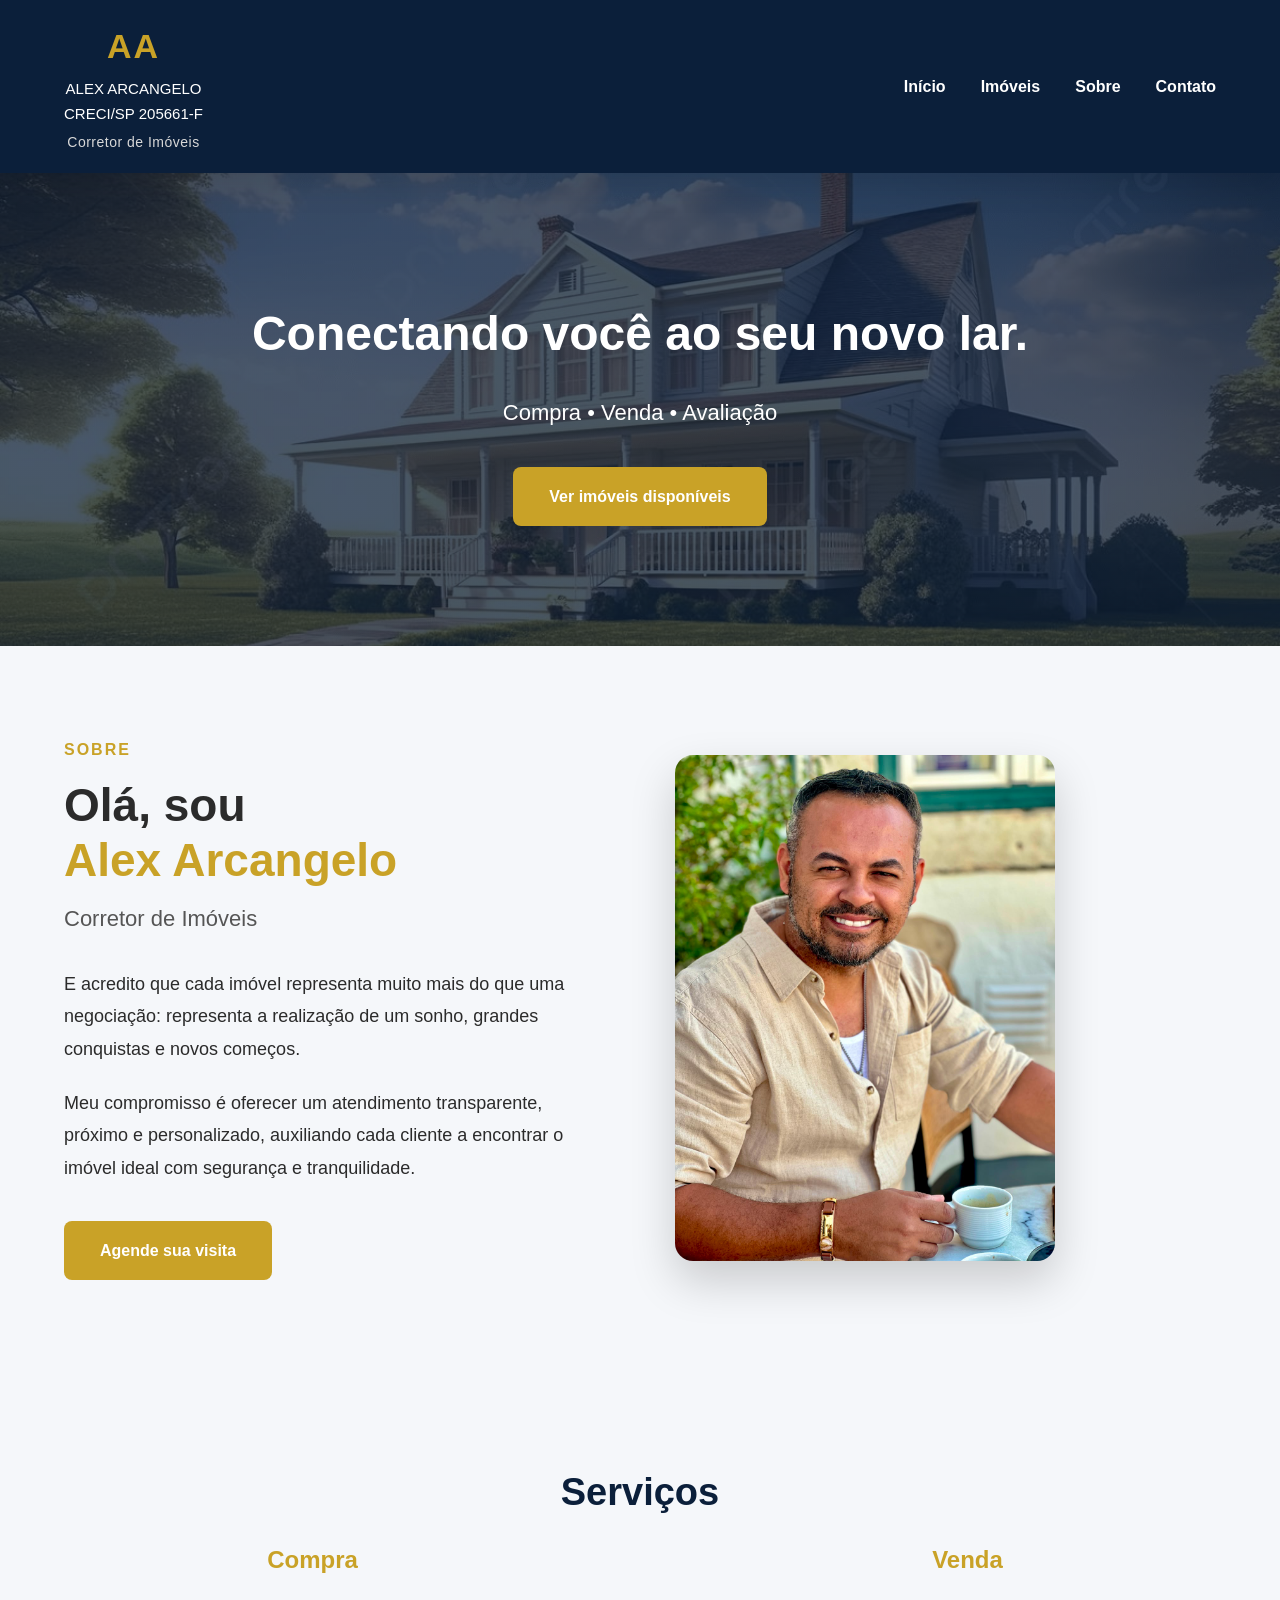
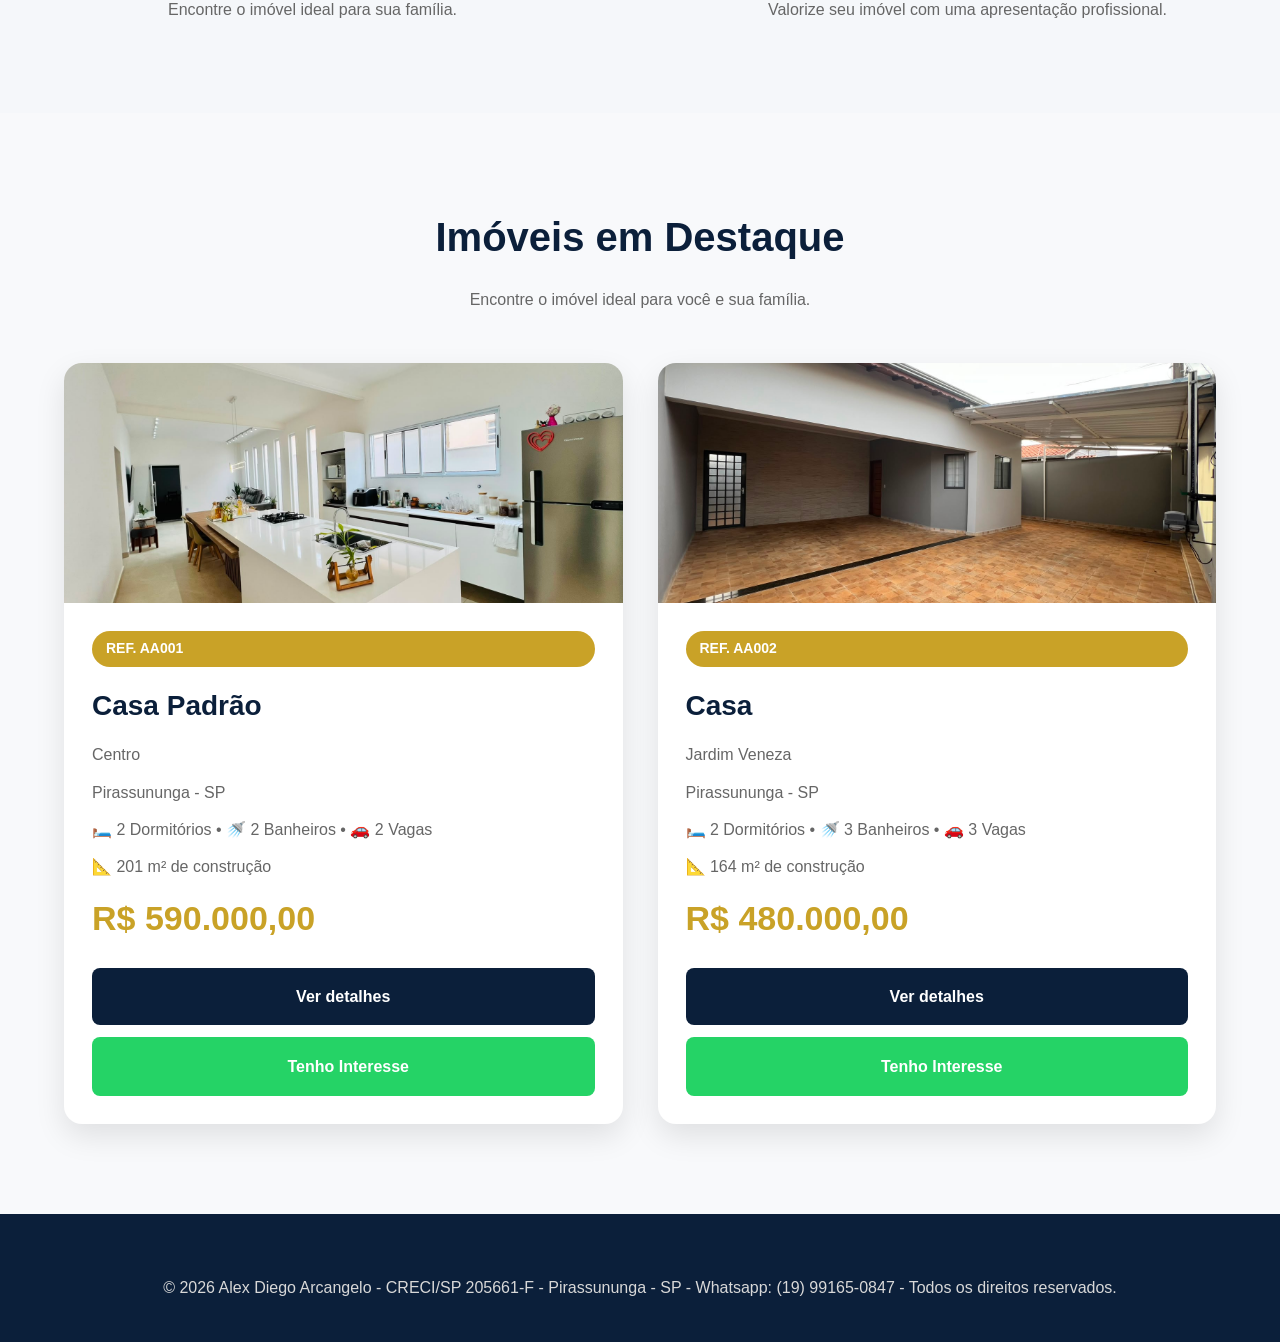
==== commit 5862621c: "Remove banner duplicado da pagina inicial" ====
--- a/index.html
+++ b/index.html
@@ -68,16 +68,6 @@
 
 <main>
 
-<section class="hero">
-    <h2>Encontre o imóvel ideal para você e sua família</h2>
-
-    <p>Compra • Venda • Avaliação</p>
-
-    <a href="https://wa.me/5519991650847" class="botao" target="_blank" rel="noopener">
-        Fale Comigo
-    </a>
-</section>
-
 
 <section class="banner">
 
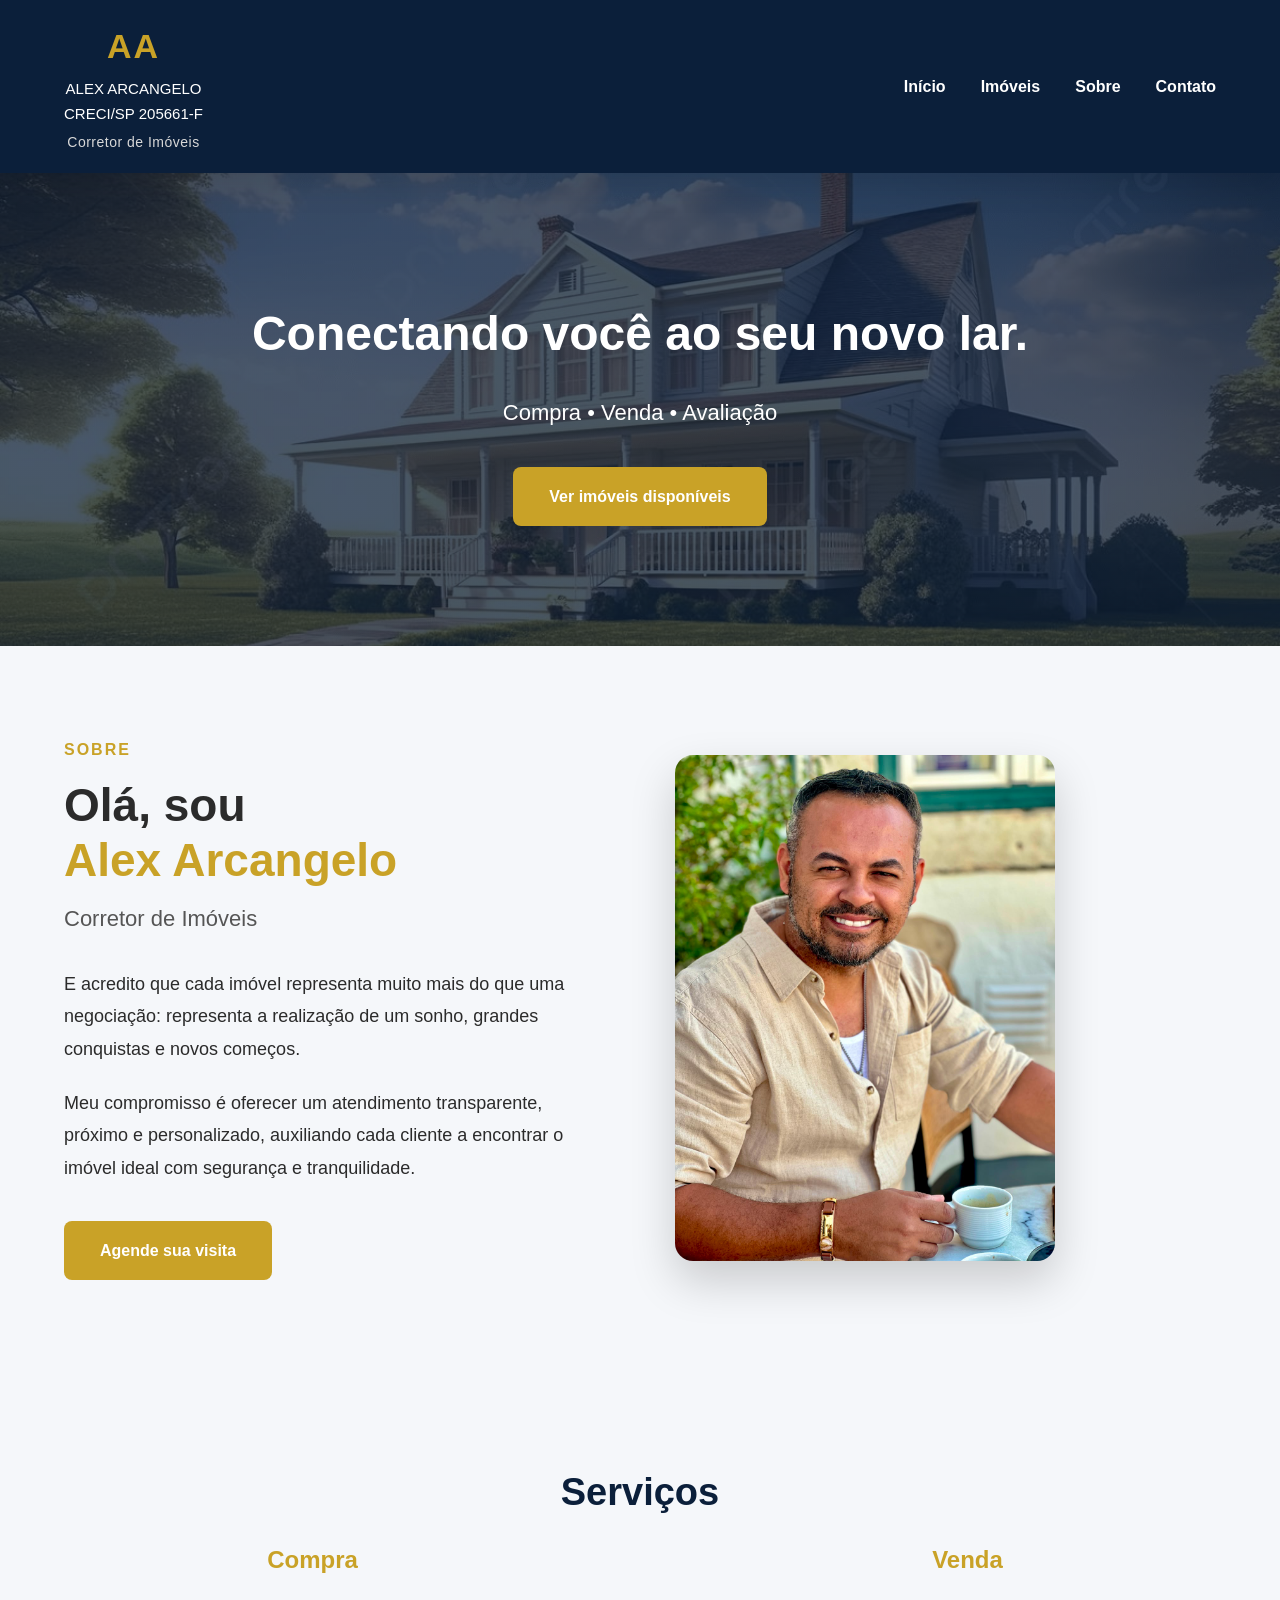
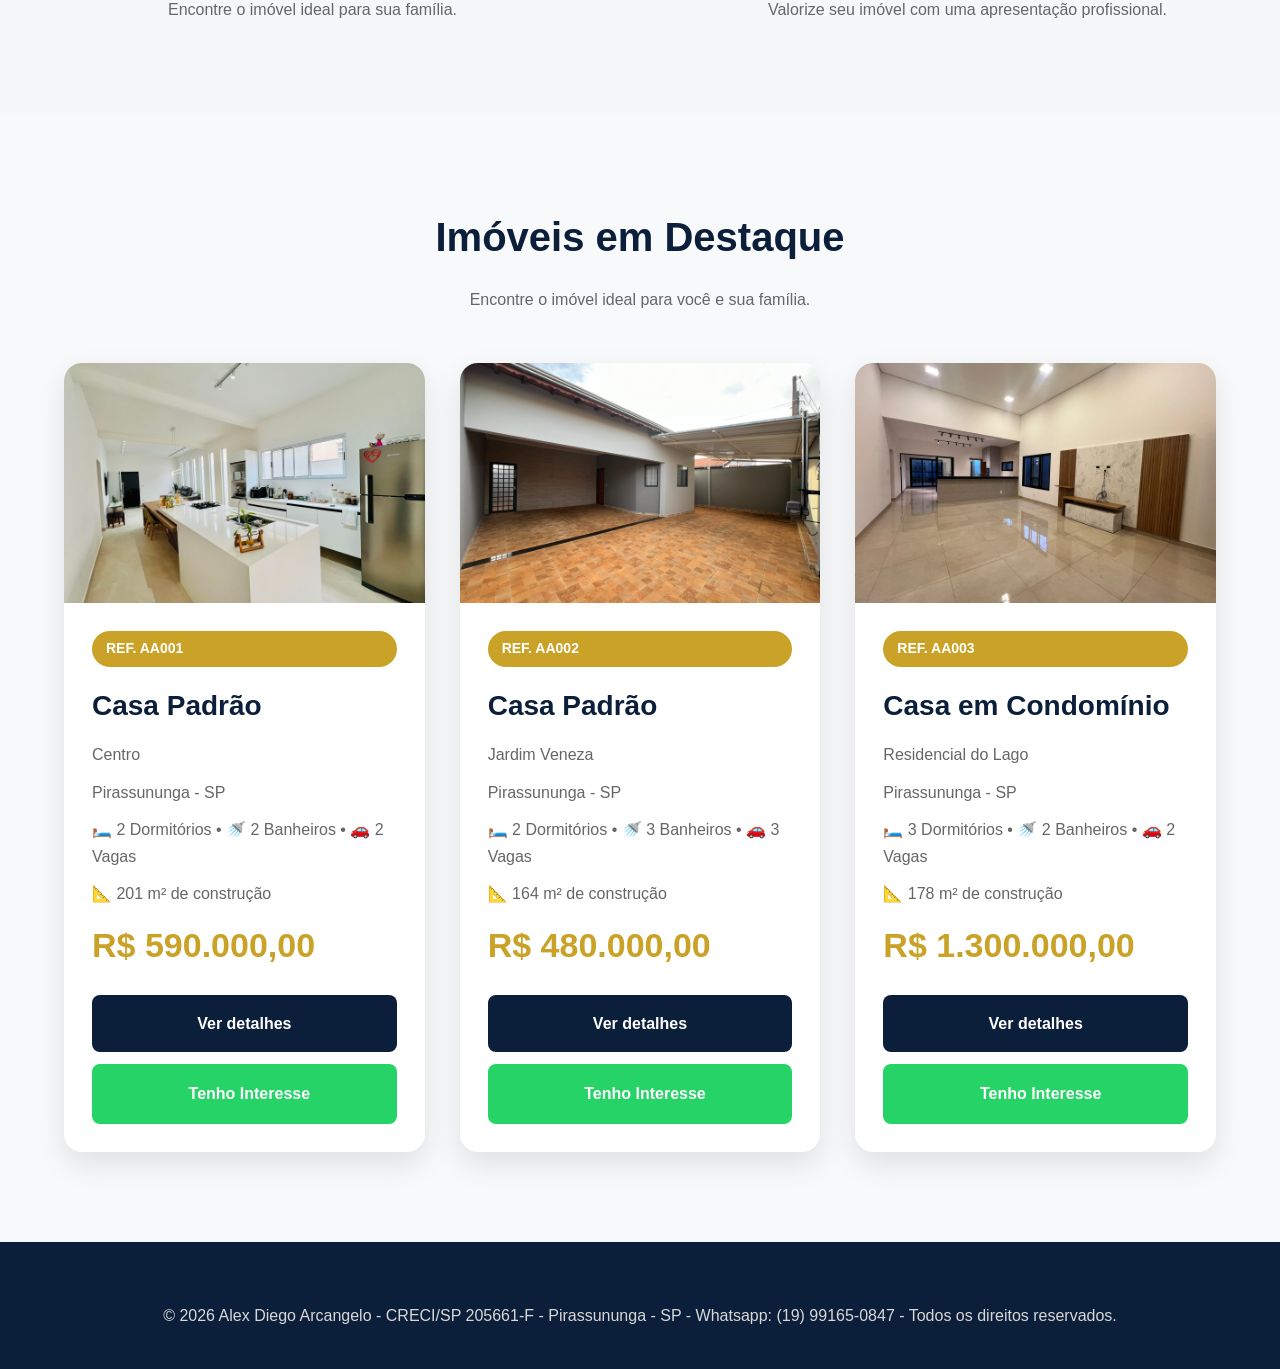
==== commit 3807650e: "Adiciona imóveis AA003 e AA004" ====
--- a/index.html
+++ b/index.html
@@ -54,9 +54,9 @@
 
                 <li><a href="imoveis.html">Imóveis</a></li>
 
-                <li><a href="sobre.html">Sobre</a></li>
-
-                <li><a href="contato.html">Contato</a></li>
+                <li><a href="#sobre">Sobre</a></li>
+
+                <li><a href="#contato">Contato</a></li>
 
             </ul>
 
@@ -91,7 +91,7 @@
 </section>
 
 
-<section class="sobre">
+<section class="sobre" id="sobre">
 
     <div class="container">
         
@@ -239,7 +239,7 @@
                     REF. AA002
                 </span>
 
-                <h3>Casa</h3>
+                <h3>Casa Padrão</h3>
 
                 <p>Jardim Veneza</p>
 
@@ -279,13 +279,67 @@
 
     </article>
 
+    <!-- IMÓVEL AA003 -->
+<article class="card-imovel">
+
+    <img src="images/aa003/capa.jpg"
+         alt="Casa em condomínio à venda no Residencial do Lago em Pirassununga">
+
+    <div class="card-conteudo">
+
+        <div class="card-info">
+
+            <span class="codigo">
+                REF. AA003
+            </span>
+
+            <h3>Casa em Condomínio</h3>
+
+            <p>Residencial do Lago</p>
+
+            <p>Pirassununga - SP</p>
+
+            <p>
+                🛏️ 3 Dormitórios •
+                🚿 2 Banheiros •
+                🚗 2 Vagas
+            </p>
+
+            <p>
+                📐 178 m² de construção
+            </p>
+
+            <div class="preco">
+                R$ 1.300.000,00
+            </div>
+
+            <a href="aa003.html" class="botao-card">
+                Ver detalhes
+            </a>
+
+            <a class="botao-whatsapp"
+               href="https://wa.me/5519991650847?text=Olá! Tenho interesse no imóvel AA003."
+               target="_blank"
+               rel="noopener">
+
+                <i class="fa-brands fa-whatsapp"></i>
+                Tenho Interesse
+
+            </a>
+
+        </div>
+
+    </div>
+
+</article>
+
 </div>
 
 </section>
 
 </main>
 
-<footer>
+<footer id="contato">
 <p>
 &copy; 2026 Alex Diego Arcangelo - CRECI/SP 205661-F - Pirassununga - SP - Whatsapp: (19) 99165-0847 - Todos os direitos reservados.
 </p>
--- a/css/style.css
+++ b/css/style.css
@@ -949,7 +949,7 @@
 
     height:550px;
 
-    object-fit:cover;
+    object-fit: contain;
 
     border-radius:12px;
 
